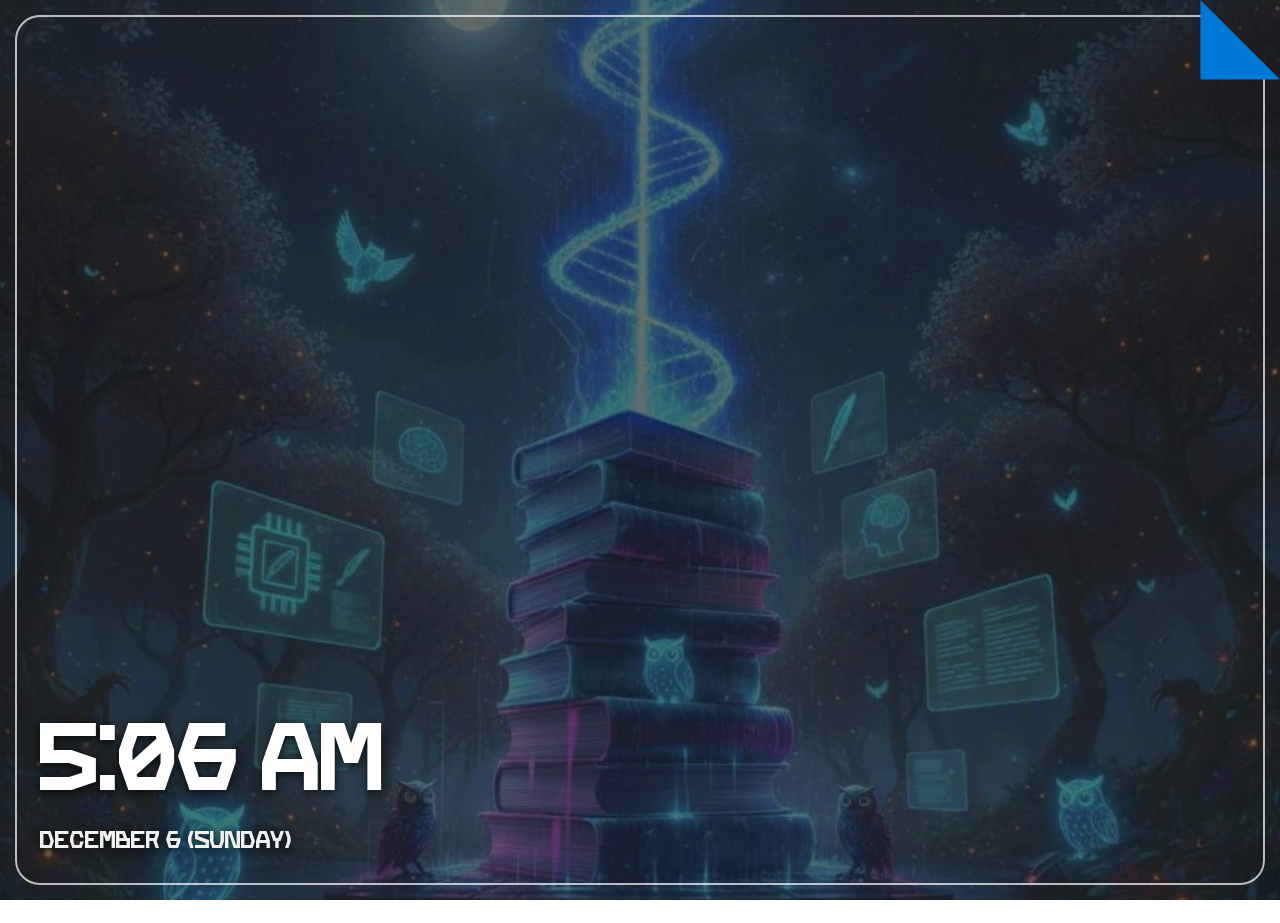
==== index.html @ 9ac209ee "Initial commit" ====
<!DOCTYPE html>
<html lang="en">
<head>
    <meta charset="utf-8">
    <meta name="viewport" content="width=device-width, initial-scale=1">

    <title>Nick Of All Trades</title>

    <link rel="stylesheet" href="https://fonts.googleapis.com/css?family=Open+Sans:300"> 
    <link rel="stylesheet" href="css/bootstrap.min.css">                                  
    <link rel="stylesheet" href="fontawesome/css/all.min.css">                
    <link rel="stylesheet" href="css/style.css">      
    <link rel="stylesheet" href="css/custom.css">                            

    <script>document.documentElement.className="js";var supportsCssVars=function(){var e,t=document.createElement("style");return t.innerHTML="root: { --tmp-var: bold; }",document.head.appendChild(t),e=!!(window.CSS&&window.CSS.supports&&window.CSS.supports("font-weight","var(--tmp-var)")),t.parentNode.removeChild(t),e};supportsCssVars()||alert("Please view this in a modern browser such as latest version of Chrome or Microsoft Edge.");</script>
</head>

<body>
    <div id="vita-lock-screen">
        <div class="vita-border"></div>
        <div class="peel-indicator"><i class="fa-solid fa-angle-down"></i></div>
        
        <div class="vita-clock">
            <div id="vita-time">00:00</div>
            <div id="vita-date">Month 00 (Day)</div>
        </div>
    </div>
    
    <div id="vita-flap"></div>

    <div id="tm-bg"></div>
    <div id="tm-wrap">
        <div class="tm-main-content">
            <div class="container tm-site-header-container">
                <div class="row">
                    <div class="col-12 col-lg-6 mb-4 tm-site-header-col">
                        <div class="tm-site-header">
                            <h1 class="mb-4" id="main-heading"> Aakarsh Nikki </h1>
                            <img src="img/pen_bg.png" id="hero-pen" class="img-fluid mb-4">
                            <p id="sub-heading">Hi! I’m so glad you’re here. Please feel free to click the icons to get to know me better. </p>        
                        </div>                        
                    </div>
                    
                    <div class="col-12 col-lg-6">
                        <div class="content">
                            <div class="grid">
                                
                                <div class="grid__item" id="home-link">
                                    <div class="product is-locked">
                                        <div class="tm-nav-link">
                                            <div class="pl__bubble">
                                                <div class="pl__bubble-drop"></div><div class="pl__bubble-drop"></div>
                                                <div class="pl__bubble-drop"></div><div class="pl__bubble-drop"></div>
                                                <div class="pl__bubble-drop"></div><div class="pl__bubble-drop"></div>
                                                <div class="pl__bubble-drop"></div><div class="pl__bubble-drop"></div>
                                            </div>
                                            <i class="fas fa-code fa-2x tm-nav-icon front-face"></i>
                                            <span class="tm-nav-text front-face">Developer</span>
                                            <i class="fas fa-code fa-2x tm-nav-icon back-face"></i>
                                            <span class="tm-nav-text back-face">Developer</span>
                                        </div>   
                                        <div class="product__bg"></div>        
                                        
                                        <div class="product__description">
                                            <div class="row mb-3">
                                                <div class="col-12"><h2 class="tm-page-title">Hi I am Aakarsh</h2></div>
                                            </div>                                        
                                            <div class="row">
                                                <div class="col-sm-12 col-md-6 col-lg-6 col-xl-6">
                                                    <img src="img/dev_img.jpg" class="img-fluid mb-3">
                                                    <p>My trajectory in software development is defined by a deep-seated curiosity that predates the modern smartphone. From the early days of Java ME and the technical challenge of porting N-Gage titles to standard Nokia handsets, I have spent over a decade evolving alongside the mobile and gaming industries.<br><br>The Technical Evolution<br><br>I spent years refining my craft within the Android ecosystem (Jellybean through KitKat) before transitioning into high-level game architecture. While I built a deep mastery of Unity (C#) and Unreal Engine (C++), my professional focus underwent a significant shift following the Unity-ironSource merger. Disillusioned by the industry's pivot toward aggressive monetization over developer-centric stability, I made the strategic and ethical choice to transition my primary development to the Godot Engine, advocating for the transparency and resilience of open-source tools. </p>
                                                </div>
                                                <div class="col-sm-12 col-md-6 col-lg-6 col-xl-6">
                                                    <p>Today, my work is driven by the conviction that technology must serve the public good. I bridge the gap between complex logic and human impact through three core pillars:<br><br>Educational Innovation: I am currently gamifying high school science concepts, transforming rigid curricula into immersive, interactive learning environments.<br><br>Narrative Design: Utilizing my background in creative writing and poetry to build games where the story is as robust as the codebase.<br><br>AI & Tech Ethics: I serve as an active voice for the ethical use of Artificial Intelligence. I advocate for transparency, data privacy, and the protection of human creativity against the unchecked expansion of automated systems.<br><br>I believe that as developers, we are the architects of the digital future, and it is our responsibility to ensure that future is built on ethical foundations.</p>
                                                    <img src="img/ethics.jpg" class="img-fluid mt-3">
                                                </div>                                        
                                            </div>
                                        </div>
                                    </div>
                                </div>

                                <div class="grid__item" id="team-link">
                                    <div class="product is-locked">
                                        <div class="tm-nav-link">
                                            <div class="pl__bubble">
                                                <div class="pl__bubble-drop"></div><div class="pl__bubble-drop"></div>
                                                <div class="pl__bubble-drop"></div><div class="pl__bubble-drop"></div>
                                            </div>
                                            <i class="fa-solid fa-person-chalkboard fa-2x tm-nav-icon front-face"></i>
                                            <span class="tm-nav-text front-face">Consultant</span>
                                            <i class="fa-solid fa-person-chalkboard fa-2x tm-nav-icon back-face"></i>
                                            <span class="tm-nav-text back-face">Consultant</span>
                                        </div>     
                                        <div class="product__bg"></div>                                

                                        <div class="product__description">
                                            <div class="p-sm-4 p-2">
                                                <div class="row mb-3">
                                                    <div class="col-12"><h2 class="tm-page-title">As A Consultant</h2></div>
                                                </div>
                                                <div class="row tm-reverse-sm">
                                                    <div class="col-sm-12 col-md-8 col-lg-8 col-xl-8">
                                                        <p class="mb-4">I empower startups and small enterprises to scale effectively by replacing traditional, high-cost marketing and advertising models with strategic and ethical AI integration.<br><br>In an era of rising digital costs and data vulnerability, I specialize in implementing Privacy-First, Offline AI solutions. My approach ensures that businesses can automate their growth and marketing workflows at a fraction of the usual cost, without ever compromising their most valuable asset: customer data.</p>
                                                        <ul> 
                                                            <li><p class="mb-4"><strong class="font-weight-bold">Efficiency through Local AI:</strong> I guide companies in deploying local, open-source Large Language Models (LLMs) and tools that run on existing hardware. This eliminates expensive monthly subscriptions and reduces dependence on third-party advertising platforms.</p></li> 
                                                            <li><p class="mb-4"><strong class="font-weight-bold">Data Sovereignty & Privacy:</strong>  By keeping AI operations offline, I ensure that sensitive customer information stays within the company’s walls. This is not just a security measure; it is a commitment to the ethical use of technology.</p></li>
                                                            <li><p class="mb-4"><strong class="font-weight-bold">Marketing Integration:</strong>  I help startups build sustainable brand presence using AI-driven content and strategy that respects the user, avoiding the invasive tracking typical of modern digital marketing.</p></li>                                                      
                                                        </ul>  
                                                        <a href="#" class="btn tm-btn-gray mt-4">Read More</a>        
                                                    </div>                                                
                                                    <div class="col-sm-12 col-md-4 col-lg-4 col-xl-4 mb-lg-0 mb-sm-4 mb-4">
                                                        <img src="img/consultant.jpg" class="img-fluid">
                                                    </div>
                                                </div>
                                            </div>
                                        </div>
                                    </div>
                                </div>

                                <div class="grid__item">
                                    <div class="product is-locked">
                                        <div class="tm-nav-link">
                                            <div class="pl__bubble">
                                                <div class="pl__bubble-drop"></div><div class="pl__bubble-drop"></div>
                                                <div class="pl__bubble-drop"></div><div class="pl__bubble-drop"></div>
                                            </div>
                                            <svg class="tm-nav-icon needs-space front-face" xmlns="http://www.w3.org/2000/svg" height="48px" viewBox="0 -960 960 960" width="48px" fill="#d1b200"><path d="M321-124q-39 0-66.5-28T227-219v-61q0-19.75 13.63-33.38Q254.25-327 274-327h86v-127q-34 1-65-11t-59-34q-6.08-4.57-9.04-11.79Q224-518 224-526v-38h-28q-8.57 0-16.78-3.5Q171-571 164-578l-94-95q-12-11-11-27.5T73-727q38-25 79-40.5t85-15.5q25 0 60 9t63 27v-14q0-32.09 21.95-54.05Q403.91-837 435-837h336q39.75 0 67.38 27.62Q866-781.75 866-742v487q0 53.75-38.62 92.37Q788.75-124 735-124H321Zm133-203h198q19.75 0 33.38 13.62Q699-299.75 699-280v25q0 17 10 26.5t26 9.5q16 0 26-9.5t10-26.5v-487H454v59l204 204q9 9 10.5 20t-1.5 20q-4 9-12.47 16-8.48 7-20.33 7-8.2 0-14.7-2.5T607-427L506-529l-13 16q-10 12-19 18t-20 12v156ZM209-635h39q19.75 0 33.38 13.62Q295-607.75 295-588v44q15 10 30.25 15t31.75 5q23 0 47.5-13.5T438-562l15-17-64-65q-32-32-70.32-50-38.33-18-81.68-18-25 0-44 6t-39 16l55 55Zm396 379H321v37h298q-7-4-10.5-14t-3.5-23Zm-284 37v-37 37Z"/></svg>
                                            <span class="tm-nav-text front-face">Author</span>
                                            <svg class="tm-nav-icon needs-space back-face" xmlns="http://www.w3.org/2000/svg" height="48px" viewBox="0 -960 960 960" width="48px" fill="#d1b200"><path d="M321-124q-39 0-66.5-28T227-219v-61q0-19.75 13.63-33.38Q254.25-327 274-327h86v-127q-34 1-65-11t-59-34q-6.08-4.57-9.04-11.79Q224-518 224-526v-38h-28q-8.57 0-16.78-3.5Q171-571 164-578l-94-95q-12-11-11-27.5T73-727q38-25 79-40.5t85-15.5q25 0 60 9t63 27v-14q0-32.09 21.95-54.05Q403.91-837 435-837h336q39.75 0 67.38 27.62Q866-781.75 866-742v487q0 53.75-38.62 92.37Q788.75-124 735-124H321Zm133-203h198q19.75 0 33.38 13.62Q699-299.75 699-280v25q0 17 10 26.5t26 9.5q16 0 26-9.5t10-26.5v-487H454v59l204 204q9 9 10.5 20t-1.5 20q-4 9-12.47 16-8.48 7-20.33 7-8.2 0-14.7-2.5T607-427L506-529l-13 16q-10 12-19 18t-20 12v156ZM209-635h39q19.75 0 33.38 13.62Q295-607.75 295-588v44q15 10 30.25 15t31.75 5q23 0 47.5-13.5T438-562l15-17-64-65q-32-32-70.32-50-38.33-18-81.68-18-25 0-44 6t-39 16l55 55Zm396 379H321v37h298q-7-4-10.5-14t-3.5-23Zm-284 37v-37 37Z"/></svg>
                                            <span class="tm-nav-text back-face">Author</span>
                                        </div>   
                                        <div class="product__bg"></div>        
                                                                      
                                        <div class="product__description">
                                            <div class="p-sm-4 p-2">
                                                <div class="row mb-3">
                                                    <div class="col-12"><h2 class="tm-page-title">Author</h2></div>
                                                    <div class="quote-container">
                                                        <blockquote class="custom-quote">
                                                          <p>The thinker dies many times</p>
                                                          <p class="highlight-text">before his body does.</p>
                                                        </blockquote>
                                                    </div>
                                                </div>
                                                <div class="row mb-3">
                                                    <div class="col-12">
                                                        <p>As a firm believer that <strong class="font-weight-bold h5 text-white">Change is the only constant,</strong> I am convinced that when humans are presented with profound, thought-provoking knowledge, they possess the innate ability and will to change for the better.<br><br>As an author and creator, my mission is to craft narrative experiences and poetic works that challenge assumptions and ignite the intellect. I design my creations not just to entertain, but to make you pause, question, and think.<br><br>If you are curious to explore deeper, click on any image below to read one of my creations..</p>
                                                    </div>
                                                </div>
                                                <div class="row mt-4">
                                                    <div class="col-12">
                                                        <div class="tm-img-slider" id="tmImgSlider">
                                                              <a href="#" class="tm-slider-img-link"><img src="img/gallery-img-01-tn.jpg" alt="Image 1" class="img-fluid tm-slider-img"></a>
                                                              <a href="#" class="tm-slider-img-link"><img src="img/gallery-img-02-tn.jpg" alt="Image 2" class="img-fluid tm-slider-img"></a>
                                                              <a href="#" class="tm-slider-img-link"><img src="img/gallery-img-03-tn.jpg" alt="Image 3" class="img-fluid tm-slider-img"></a>
                                                              <a href="#" class="tm-slider-img-link"><img src="img/gallery-img-04-tn.jpg" alt="Image 4" class="img-fluid tm-slider-img"></a>
                                                              <a href="#" class="tm-slider-img-link"><img src="img/gallery-img-05-tn.jpg" alt="Image 5" class="img-fluid tm-slider-img"></a>
                                                              <a href="#" class="tm-slider-img-link"><img src="img/gallery-img-06-tn.jpg" alt="Image 6" class="img-fluid tm-slider-img"></a>
                                                        </div>
                                                    </div>
                                                </div>
                                            </div>
                                        </div>       
                                    </div>
                                </div>

                                <div class="grid__item">
                                    <div class="product is-locked">
                                        <div class="tm-nav-link">
                                            <div class="pl__bubble">
                                                <div class="pl__bubble-drop"></div><div class="pl__bubble-drop"></div>
                                                <div class="pl__bubble-drop"></div><div class="pl__bubble-drop"></div>
                                            </div>
                                            <svg class="tm-nav-icon needs-space front-face" xmlns="http://www.w3.org/2000/svg" height="48px" viewBox="0 -960 960 960" width="48px" fill="#d1b200"><path d="M662-491 485.15-658.55q-30.55-29.29-52.35-64.38Q411-758.02 411-800q0-58 40-99t99-41q33 0 60.5 15.5t51 37.5q23.5-22 51.64-37.5Q741.27-940 774-940q57.5 0 98.25 41T913-800q0 41.89-22.47 76.89-22.48 35.01-52.7 64.56L662-491Zm0-110 116.74-110.11q20.38-17.74 35.82-38.98Q830-771.33 830-798q0-24.19-16-42.1-16-17.9-39.83-17.9-19.02 0-34.59 11Q724-836 711-822l-49 46-50.13-46.47Q599-836 583.92-847q-15.07-11-34.09-11Q526-858 510-840.1q-16 17.91-16 42.1 0 25.79 16 47.32T546-711l116 110ZM269-195l296 88 248-78q0-20-15.5-33.5T761-232H545q-10 0-24.83-2.5-14.82-2.5-30.17-7.18L394-270l21-61 101 34q7 3 16 4.5t20 .5h56q0-21-14-36.5T560-352l-218-83h-73v240ZM20-55v-463h319q8.33 0 16.67 1.5Q364-515 373-512l215 81q44 17 75 53.5t31 85.5h67q60.42 0 102.71 33.5Q906-225 906-167v43L570-21l-301-87v53H20Zm83-82h82v-298h-82v298Zm559-639Z"/></svg>                                             
                                            <span class="tm-nav-text front-face">Contact Me</span>
                                            <svg class="tm-nav-icon needs-space back-face" xmlns="http://www.w3.org/2000/svg" height="48px" viewBox="0 -960 960 960" width="48px" fill="#d1b200"><path d="M662-491 485.15-658.55q-30.55-29.29-52.35-64.38Q411-758.02 411-800q0-58 40-99t99-41q33 0 60.5 15.5t51 37.5q23.5-22 51.64-37.5Q741.27-940 774-940q57.5 0 98.25 41T913-800q0 41.89-22.47 76.89-22.48 35.01-52.7 64.56L662-491Zm0-110 116.74-110.11q20.38-17.74 35.82-38.98Q830-771.33 830-798q0-24.19-16-42.1-16-17.9-39.83-17.9-19.02 0-34.59 11Q724-836 711-822l-49 46-50.13-46.47Q599-836 583.92-847q-15.07-11-34.09-11Q526-858 510-840.1q-16 17.91-16 42.1 0 25.79 16 47.32T546-711l116 110ZM269-195l296 88 248-78q0-20-15.5-33.5T761-232H545q-10 0-24.83-2.5-14.82-2.5-30.17-7.18L394-270l21-61 101 34q7 3 16 4.5t20 .5h56q0-21-14-36.5T560-352l-218-83h-73v240ZM20-55v-463h319q8.33 0 16.67 1.5Q364-515 373-512l215 81q44 17 75 53.5t31 85.5h67q60.42 0 102.71 33.5Q906-225 906-167v43L570-21l-301-87v53H20Zm83-82h82v-298h-82v298Zm559-639Z"/></svg>                                             
                                            <span class="tm-nav-text back-face">Contact Me</span>
                                        </div>   
                                        <div class="product__bg"></div>        
                                                                      
                                        <div class="product__description">
                                            <div class="pt-sm-4 pb-sm-4 pl-sm-5 pr-sm-5 pt-2 pb-2 pl-3 pr-3">
                                                <div class="row mb-3">
                                                    <div class="col-12"><h2 class="tm-page-title">Contact Me</h2></div>
                                                </div>
                                                <div class="row mb-4">
                                                    <div class="col-12">
                                                        <p>Lorem ipsum dolor site amet, consectetur adipiscing elit. Aliquam interdum, nisl sed faucibus tempor, massa velit laoreet ipsum, et faucibus sapien magna at enim. Suspendisse a dictum tortor, vel rhoncus libero.</p>
                                                    </div>
                                                </div>
                                                <div class="row">
                                                    <div class="col-12">
                                                        <form action="index.html" method="post" class="contact-form">
                                                            <div class="row">
                                                                <div class="form-group col-md-6 col-lg-6 col-xl-6">
                                                                  <input type="text" id="contact_name" name="contact_name" class="form-control" placeholder="Name" required/>
                                                                </div>
                                                                <div class="form-group col-md-6 col-lg-6 col-xl-6 tm-col-email">
                                                                  <input type="email" id="contact_email" name="contact_email" class="form-control" placeholder="Email" required/>
                                                                </div>
                                                            </div>                                                        
                                                            <div class="form-group">
                                                              <textarea id="contact_message" name="contact_message" class="form-control" rows="9" placeholder="Message" required></textarea>
                                                            </div>
                                                            <button type="submit" class="btn btn-primary tm-btn-submit">Submit</button>
                                                        </form>
                                                    </div>
                                                </div>
                                            </div>                                            
                                        </div>
                                    </div>
                                </div>

                            </div> 
                        </div>                       
                    </div>
                </div>                
            </div>
            <footer>
                <p class="small tm-copyright-text">Copyright &copy; <span class="tm-current-year">2026</span> Nickofalltrades.</p>
            </footer>
        </div>
    </div>

    <script src="https://cdnjs.cloudflare.com/ajax/libs/gsap/3.12.5/gsap.min.js"></script>
    <script src="js/main.js"></script>  
    
    <script>
        document.addEventListener("DOMContentLoaded", () => {
            gsap.set(".tm-nav-link", { transition: "none", borderColor: "transparent", background: "transparent", boxShadow: "none" });
            gsap.set(".tm-nav-icon.front-face, .tm-nav-text.front-face, .tm-nav-icon.back-face, .tm-nav-text.back-face", { transition: "none", opacity: 0, scale: 0, z: 20 });
            gsap.set(".tm-main-content", { transition: "none", scale: 1.05, filter: "blur(5px)" });
            
            document.documentElement.classList.add("js-ready");

            const titleText = document.getElementById("main-heading");
            if (titleText) {
                const text = titleText.innerText.trim();
                let newHTML = "";
                text.split("").forEach(char => {
                    if (char === " ") {
                        newHTML += "&nbsp;";
                    } else {
                        newHTML += `<span class="gravity-char" style="display: inline-block; opacity: 0; transform: translateY(-200px);">${char}</span>`;
                    }
                });
                titleText.innerHTML = newHTML;
            }

            function playRevealSequence() {
                gsap.utils.toArray('.gravity-char').forEach(ch => {
                    gsap.to(ch, {
                        y: 0, opacity: 1, duration: 0.8, ease: "bounce.out", delay: Math.random() * 0.5
                    });
                });

                const subHeading = document.getElementById("sub-heading");
                if (subHeading) {
                    gsap.fromTo(subHeading, 
                        { x: -200, opacity: 0 }, 
                        { x: 0, opacity: 1, duration: 1, ease: "power2.out", delay: 1.2 }
                    );
                }

                gsap.delayedCall(2.2, () => {
                    bubbleTl.play();
                });

                const pen = document.getElementById("hero-pen");
                if (pen) {
                    gsap.fromTo(pen, 
                        { x: -150, opacity: 0, rotation: -15 }, 
                        { 
                            x: 0, opacity: 1, rotation: 0, duration: 1.2, ease: "back.out(1.5)", delay: 4.2, 
                            onComplete: () => {
                                gsap.to(pen, { y: -8, duration: 1.5, ease: "sine.inOut", yoyo: true, repeat: -1 });
                            }
                        }
                    );
                }
            }

            // ==========================================
            // TEXT SHADOW TRACKING LOGIC
            // ==========================================
            const shadowOffset = 30;
            
            function updateTextShadow(x, y, maxX, maxY) {
                if (!titleText || !isUnlocked) return;
                
                const shadowX = Math.round((x / maxX * shadowOffset) - (shadowOffset / 2));
                const shadowY = 5 + Math.round((y / maxY) * 20);
                const hue = Math.round((x / maxX) * 360);
                
                titleText.style.textShadow = `${shadowX}px ${shadowY}px 0 hsl(${hue}, 80%, 50%, 0.3)`;
            }

            window.addEventListener("mousemove", (e) => {
                updateTextShadow(e.clientX, e.clientY, window.innerWidth, window.innerHeight);
            });

            function setupFooter() {
                const headerContainer = document.querySelector('.tm-site-header-container');
                const footer = document.querySelector('footer');
                const main = document.querySelector('.tm-main-content');
                if (headerContainer && footer && main) {
                    const pageHeight = headerContainer.offsetHeight + footer.offsetHeight + 100;
                    if (window.innerHeight < pageHeight) { main.classList.add('tm-footer-relative'); }
                    else { main.classList.remove('tm-footer-relative'); }
                }
            }

            setupFooter();
            window.addEventListener('resize', setupFooter);
            document.querySelectorAll('.tm-current-year').forEach(el => el.textContent = new Date().getFullYear());  

            const bubbleTl = gsap.timeline({ paused: true });
            const links = document.querySelectorAll(".tm-nav-link");

            links.forEach((link, index) => {
                const staggerTime = index * 0.25; 
                const popTime = staggerTime + 0.95;

                bubbleTl.call(() => {
                    const bubble = link.querySelector(".pl__bubble");
                    if(bubble) bubble.classList.add("animate-bubble");
                }, null, staggerTime);

                bubbleTl.call(() => {
                    link.closest('.product').classList.remove('is-locked');
                }, null, popTime);

                bubbleTl.to(link, {
                    borderColor: "#D1B200", 
                    boxShadow: "inset -10px -10px 20px rgba(0,0,0,0.9), inset 10px 10px 20px rgba(255,255,255,0.1), 0 15px 35px rgba(0,0,0,0.8), 0 0 15px rgba(209, 178, 0, 0.2)", 
                    duration: 0.4,
                    ease: "power2.out",
                    onComplete: function() { gsap.set(link, { clearProps: "all" }); }
                }, popTime);

                bubbleTl.to(link.querySelectorAll(".tm-nav-icon, .tm-nav-text"), {
                    opacity: 1, scale: 1, z: 20, duration: 0.6, ease: "back.out(1.7)",
                    onComplete: function() { 
                        gsap.set(this.targets(), { clearProps: "all" }); 
                        link.closest('.product').classList.add('is-unlocked');
                    }
                }, popTime);
            });

            // ==========================================
            // PS VITA 3D PARALLAX GYRO-TILT & DRAG
            // ==========================================
            document.querySelectorAll(".product").forEach((product) => {
                const link = product.querySelector(".tm-nav-link");
                const frontElements = product.querySelectorAll(".front-face");

                // Use POINTER events to handle both mouse clicks and physical touch drags seamlessly
                product.addEventListener("pointermove", (e) => {
                    if (product.classList.contains("is-locked") || product.classList.contains("is-spinning")) return;
                    
                    // Mark as hovered so Gyroscope doesn't fight the user's manual finger drag
                    product.dataset.isDragging = "true";

                    const rect = product.getBoundingClientRect();
                    const x = ((e.clientX - rect.left) / rect.width - 0.5) * 2;
                    const y = ((e.clientY - rect.top) / rect.height - 0.5) * 2;

                    gsap.to(link, { rotationY: x * 25, rotationX: -y * 25, ease: "power1.out", duration: 0.3 });
                    gsap.to(frontElements, { x: x * 10, y: y * 10, ease: "power1.out", duration: 0.3 });
                });

                product.addEventListener("pointerleave", () => {
                    product.dataset.isDragging = "false";
                    if (product.classList.contains("is-locked") || product.classList.contains("is-spinning")) return;
                    
                    gsap.to(link, { rotationY: 0, rotationX: 0, ease: "elastic.out(1, 0.4)", duration: 0.8 });
                    gsap.to(frontElements, { x: 0, y: 0, ease: "elastic.out(1, 0.4)", duration: 0.8 });
                });
                
                product.addEventListener("pointerup", () => product.dataset.isDragging = "false");
                product.addEventListener("pointercancel", () => product.dataset.isDragging = "false");
            });

            // ==========================================
            // GLOBAL GYROSCOPE LISTENER
            // ==========================================
            window.addEventListener("deviceorientation", (e) => {
                // Fail-safe check: If device has no gyroscope, gracefully do nothing
                if (e.gamma === null || e.beta === null) return; 

                let gamma = Math.min(Math.max(e.gamma || 0, -45), 45); 
                let beta = Math.min(Math.max(e.beta || 0, -45), 45);

                // 1. Tilt Text Shadow
                const pseudoX = ((gamma + 45) / 90) * window.innerWidth;
                const pseudoY = ((beta + 45) / 90) * window.innerHeight;
                updateTextShadow(pseudoX, pseudoY, window.innerWidth, window.innerHeight);

                // 2. Tilt Icons
                if (!isUnlocked) return;
                const xTilt = gamma / 45; 
                const yTilt = beta / 45;  

                document.querySelectorAll(".product").forEach((product) => {
                    if (product.classList.contains("is-locked") || product.classList.contains("is-spinning")) return;
                    
                    // If user is actively touching/dragging the bubble, let their finger control it instead!
                    if (product.dataset.isDragging === "true") return;

                    const link = product.querySelector(".tm-nav-link");
                    const frontElements = product.querySelectorAll(".front-face");

                    gsap.to(link, { rotationY: xTilt * 25, rotationX: -yTilt * 25, ease: "power1.out", duration: 0.3 });
                    gsap.to(frontElements, { x: xTilt * 10, y: yTilt * 10, ease: "power1.out", duration: 0.3 });
                });
            });

            const lockScreen = document.getElementById('vita-lock-screen');
            const flap = document.getElementById('vita-flap');
            let isDragging = false;
            let isUnlocked = false;
            let peelState = { d: 0 }; 

            function updateVitaClock() {
                const now = new Date();
                let hours = now.getHours();
                let ampm = hours >= 12 ? 'PM' : 'AM';
                hours = hours % 12;
                hours = hours ? hours : 12; 
                let minutes = now.getMinutes().toString().padStart(2, '0');
                
                const months = ['January', 'February', 'March', 'April', 'May', 'June', 'July', 'August', 'September', 'October', 'November', 'December'];
                const days = ['Sunday', 'Monday', 'Tuesday', 'Wednesday', 'Thursday', 'Friday', 'Saturday'];
                
                document.getElementById('vita-time').innerText = `${hours}:${minutes} ${ampm}`;
                document.getElementById('vita-date').innerText = `${months[now.getMonth()]} ${now.getDate()} (${days[now.getDay()]})`;
            }
            setInterval(updateVitaClock, 1000);
            updateVitaClock();

            function renderPeel() {
                lockScreen.style.clipPath = `polygon(0% 0%, calc(100% - ${peelState.d}px) 0%, 100% ${peelState.d}px, 100% 100%, 0% 100%)`;
                flap.style.clipPath = `polygon(calc(100% - ${peelState.d}px) 0%, 100% ${peelState.d}px, calc(100% - ${peelState.d}px) ${peelState.d}px)`;
            }

            gsap.to(peelState, {
                d: 80, duration: 0.5, ease: "power2.out", delay: 1, yoyo: true, repeat: 1, onUpdate: renderPeel
            });

            lockScreen.addEventListener('pointerdown', (e) => {
                if (isUnlocked) return;
                isDragging = true;
                gsap.killTweensOf(peelState);
                
                // Gyroscope Safety Wrapper (Prevents iOS 13+ breaking)
                try {
                    if (typeof DeviceOrientationEvent !== 'undefined' && typeof DeviceOrientationEvent.requestPermission === 'function') {
                        DeviceOrientationEvent.requestPermission().catch(() => {}); 
                    }
                } catch(err) {
                    console.log("Gyroscope disabled or unavailable on this device.");
                }
            });

            window.addEventListener('pointermove', (e) => {
                if (!isDragging || isUnlocked) return;
                let pullDistance = (window.innerWidth - e.clientX + e.clientY) / 1.5;
                if (pullDistance < 0) pullDistance = 0;
                peelState.d = pullDistance;
                renderPeel();
            });

            window.addEventListener('pointerup', (e) => {
                if (!isDragging || isUnlocked) return;
                isDragging = false;

                if (peelState.d > window.innerWidth * 0.35 || peelState.d > window.innerHeight * 0.35) {
                    isUnlocked = true;
                    gsap.to(peelState, {
                        d: window.innerWidth * 2, 
                        duration: 0.8, ease: "power2.in", onUpdate: renderPeel,
                        onComplete: () => {
                            lockScreen.style.display = "none";
                            flap.style.display = "none";
                            
                            playRevealSequence();
                            
                            gsap.to(".tm-main-content", { 
                                scale: 1, filter: "blur(0px)", duration: 1.5, ease: "power3.out", delay: 0.2,
                                onComplete: () => { gsap.set(".tm-main-content", { clearProps: "all" }); }
                            });
                        }
                    });
                } else {
                    gsap.to(peelState, {
                        d: 0, duration: 0.6, ease: "elastic.out(1, 0.6)", onUpdate: renderPeel
                    });
                }
            });

        });
    </script>             
</body>
</html>
---- css/style.css ----
/*
NicK of All Trades - Base Styles
*/

/* LOAD THE CUSTOM FONT */
@font-face {
  font-family: 'Courbe Sans';
  src: url('../fonts/CourbeSans.ttf.ttf') format('truetype'),
       url('../fonts/CourbeSans.otf.otf') format('opentype');
  font-weight: normal;
  font-style: normal;
  font-display: swap;
}

body {
  font-family: "Courbe Sans", "Open Sans", Helvetica, Arial, sans-serif;
  font-size: 19px;
  font-weight: 300;
  color: #D1B200;
  position: relative;
}

h1, h2, h3, h4, h5, h6 {
  font-family: "Courbe Sans", sans-serif;
}

h1 {
  font-size: 2.5rem;
}

#tm-bg {
  position: fixed;
  top: 0;
  left: 0;
  width: 100%;
  height: 100%;
  background-image: url(../img/img-bg2.jpeg);
  background-position: center;
  background-size: cover;
  background-repeat: no-repeat;
  z-index: -1;
  transition: all 0.3s ease;
}

#tm-bg:after {
  content: "";
  display: block;
  position: absolute;
  top: 0;
  left: 0;
  width: 100%;
  height: 100%;
}

#tm-wrap {
  display: flex;
  justify-content: center;
  align-items: center;
  height: 100%;
  min-height: 100vh;
}

p {
  line-height: 1.9;
  letter-spacing: 1px;
  font-size: 1rem;
}

.tm-main-content {
  display: flex;
  flex-direction: column;
  justify-content: space-between; 
  align-items: center;
  /* Reduced top padding so flexbox can perfectly center the content */
  padding: 20px 15px; 
  position: absolute;
  left: 0;
  right: 0;
  top: 0;
  bottom: 0;
  overflow: auto;
}

.tm-site-header-container {
  display: flex;
  align-items: center;
  justify-content: center;
  width: 100%;
  /* These auto margins are the secret to vertical centering! */
  margin-top: auto;   
  margin-bottom: auto;
}

.tm-site-header-col {
  display: flex;
  align-items: center;
  justify-content: center;
}

.tm-site-header {
  margin: 10px;
  text-align: center; 
  width: 100%;
}

.tm-nav ul {
  padding-left: 0;
  display: block;
}

.tm-nav li {
  list-style: none;
  display: inline-block;
  border: 1px solid white;
  float: left;
  margin: 10px;
}

.fa-3x {
  font-size: 2.5em;
}

.tm-page-title {
  font-weight: 300;
}

.content {
  width: 100%;
  max-width: 100%; 
  margin: 0 auto;
}

.grid {
  display: flex;
  flex-wrap: wrap;
  justify-content: center;
  align-items: center;
  margin: 0 auto;
}

.grid__item {
  margin: 15px; 
}

/* Team */
.tm-reverse-sm {
  flex-direction: row;
}

/* Contact */
.form-control {
  font-family: "Courbe Sans", sans-serif;
  font-size: 1.1rem;
  border-radius: 0;
  border: none;
  background-color: #353541;
  color: white;
  padding: 0.75rem;
}

.form-control:focus {
  color: #cecece;
  background-color: #4d4c59;
  border-color: transparent;
}

.tm-col-email {
  padding-left: 0;
}

.tm-btn-submit {
  background-color: #006599;
  font-family: "Courbe Sans", sans-serif;
}

.tm-btn-gray {
  background-color: #494752;
  color: white;
  font-family: "Courbe Sans", sans-serif;
}

.tm-btn-gray:hover {
  background-color: #77757d;
  color: white;
}

.btn {
  padding: 0.5rem 2.4rem;
  font-size: 1.2rem;
  border-radius: 0;
}

.btn-primary {
  border-color: transparent;
}

.btn-primary:hover {
  background-color: #0e7fb9;
  border-color: transparent;
}

footer {
  width: 100%;
  text-align: center;
  margin-top: auto !important;
  margin-bottom: 60px !important; 
  padding-top: 20px;
  z-index: 10;
}

.tm-text-highlight { color: white; }
.tm-text-highlight:hover { color: red; }
.tm-main-content.tm-footer-relative { flex-direction: column; }
.tm-main-content.tm-footer-relative footer { position: relative; bottom: 0; margin-top: 50px; }
.tm-copyright-text { background-color: rgba(0, 0, 0, 0.6); display: inline-block; padding: 10px 30px; font-size: 12px; }
a, button { transition: all 0.3s ease; }
a:hover, a:focus { text-decoration: none; outline: none; }
p:last-child { margin-bottom: 0; }

/* =====================================================================
   RESPONSIVE DESIGN (TABLET & MOBILE)
===================================================================== */
@media (min-width: 992px) { 
  .container { max-width: 1140px; } 
}

/* Tablet Portrait & Large Phones */
@media (max-width: 991px) {
  .tm-main-content { justify-content: center; }
  /* Ensures auto margins are respected for true vertical centering */
  .tm-site-header-container { margin-top: auto !important; margin-bottom: auto !important; }
  .grid__item { margin: 10px; }
  .tm-site-header h1 { font-size: 2.2rem; margin-bottom: 10px !important; }
  .tm-site-header img { margin-bottom: 15px !important; max-height: 25px; }
  .tm-site-header p { font-size: 0.95rem; line-height: 1.4; }
  footer { margin-bottom: 20px !important; padding-top: 10px; }
}

/* Phones */
@media (max-width: 767px) {
  .container { max-width: 100%; padding: 0 10px; }
  
  /* Restricts grid container to strictly force a 2x2 layout on mobile */
  .grid { justify-content: center; max-width: 320px; margin: 0 auto; } 
  .grid__item { margin: 6px; }
  
  .tm-col-email { padding-left: 15px; }
  .tm-reverse-sm { flex-direction: column-reverse; }
  
  /* Shrink Header elements to fit screen */
  .tm-site-header { margin: 0; }
  .tm-site-header h1 { font-size: 1.8rem; margin-bottom: 5px !important; }
  .tm-site-header img { margin-bottom: 10px !important; height: 15px; }
  .tm-site-header p { font-size: 0.85rem; line-height: 1.3; margin-bottom: 0; }
  footer { margin-bottom: 10px !important; }
}

@media (max-width: 544px) {
  .tm-main-content { flex-direction: column; justify-content: space-between; } 
  footer { position: relative; bottom: 0; margin-bottom: 10px !important; margin-top: 20px; }
}
---- css/custom.css ----
/* =====================================================================
   PREVENT FOUC (FLASH OF UNSTYLED CONTENT) ON REFRESH
===================================================================== */
html:not(.js-ready) .tm-main-content { transform: scale(1.05); filter: blur(5px); transition: none !important; }

/* =====================================================================
   CUSTOM INTERACTIVE QUOTE TYPOGRAPHY
===================================================================== */
.quote-container { display: flex; justify-content: center; align-items: center; padding: 40px; font-family: 'Arial', sans-serif; }
.custom-quote { display: flex; flex-direction: column; align-items: center; text-align: center; margin: 0; max-width: 600px; position: relative; }
.custom-quote p { font-size: 1.5rem; color: #ffffff; margin: 5px 0; line-height: 1.4; }
.custom-quote .highlight-text { color: #ffc107; font-weight: 800; }
.custom-quote::before { content: "“"; font-size: 5rem; line-height: 1; color: #ffc107; font-family: Georgia, serif; margin-bottom: -10px; }
.custom-quote::after { content: "”"; font-size: 5rem; line-height: 1; color: #ffc107; font-family: Georgia, serif; margin-top: 10px; }

/* =====================================================================
   BUBBLE POP REVEAL ANIMATION KEYFRAMES
===================================================================== */
:root { --bubble-hue: 51; --blue-dark: #001f33; --blue-mid: #005c99; --blue-light: #00ccff; }
.pl__bubble { position: absolute; width: 3em; height: 3em; top: 50%; left: 50%; transform: translate(-50%, -50%); z-index: 10; pointer-events: none; font-size: 45px; }
.pl__bubble:before, .pl__bubble:after, .pl__bubble-drop { position: absolute; }
.animate-bubble:before, .animate-bubble:after, .animate-bubble .pl__bubble-drop:before { animation-duration: 1.5s; animation-timing-function: linear; animation-fill-mode: forwards; }
.pl__bubble:before, .pl__bubble:after { border-radius: 50%; }
.pl__bubble:after, .pl__bubble-drop { top: 50%; left: 50%; }
.pl__bubble:before { content: ""; display: block; width: 100%; height: 100%; box-shadow: 0 -0.0625em 0 0.0625em hsl(var(--bubble-hue), 90%, 90%) inset, 0 0 0 0.0625em hsl(var(--bubble-hue), 90%, 70%) inset, 0 0 0.25em 0.25em hsla(var(--bubble-hue), 90%, 70%, 0.7) inset; transform: translate(0, 4.5em) scale(0); }
.animate-bubble:before { animation-name: bubble-rise-before; }
.pl__bubble:after { content: ""; display: block; background-image: radial-gradient(25% 10% at 50% 5%, hsl(0, 0%, 100%) 48%, hsla(0, 0%, 100%, 0) 50%); width: 87.5%; height: 87.5%; transform: translate(-50%, -50%) translate(0, 4.5em) rotate(-45deg) scale(0); }
.animate-bubble:after { animation-name: bubble-rise-after; }
.pl__bubble-drop { width: 0.125em; height: 0.5em; transform: translate(-50%, -3em); transform-origin: 50% 0; }
.pl__bubble-drop:nth-child(1) { transform: translate(-50%, -3em) rotate(0deg); }
.pl__bubble-drop:nth-child(2) { transform: translate(-50%, -3em) rotate(45deg); }
.pl__bubble-drop:nth-child(3) { transform: translate(-50%, -3em) rotate(90deg); }
.pl__bubble-drop:nth-child(4) { transform: translate(-50%, -3em) rotate(135deg); }
.pl__bubble-drop:nth-child(5) { transform: translate(-50%, -3em) rotate(180deg); }
.pl__bubble-drop:nth-child(6) { transform: translate(-50%, -3em) rotate(225deg); }
.pl__bubble-drop:nth-child(7) { transform: translate(-50%, -3em) rotate(270deg); }
.pl__bubble-drop:nth-child(8) { transform: translate(-50%, -3em) rotate(315deg); }
.pl__bubble-drop:before { content: ""; display: block; width: 100%; height: 100%; background-color: hsl(var(--bubble-hue), 90%, 80%); border-radius: 0.0625em; transform: translateY(0) scaleY(0); transform-origin: 50% 0; }
.animate-bubble .pl__bubble-drop:before { animation-name: bubble-drop; }

@keyframes bubble-rise-before { from { animation-timing-function: cubic-bezier(0.12, 0, 0.39, 0); transform: translate(0, 4.5em) scale(0); } 30% { animation-timing-function: cubic-bezier(0.61, 1, 0.88, 1); transform: translate(0, 0.75em) scale(1); } 60% { animation-timing-function: cubic-bezier(0.12, 0, 0.39, 0); opacity: 1; transform: translate(0, -3em) scale(1); } 70%, to { opacity: 0; transform: translate(0, -3em) scale(0.25); } }
@keyframes bubble-rise-after { from { animation-timing-function: cubic-bezier(0.12, 0, 0.39, 0); transform: translate(-50%, -50%) translate(0, 4.5em) rotate(-45deg) scale(0); } 30% { animation-timing-function: cubic-bezier(0.61, 1, 0.88, 1); transform: translate(-50%, -50%) translate(0, 0.75em) rotate(-45deg) scale(1); } 60% { animation-timing-function: cubic-bezier(0.12, 0, 0.39, 0); opacity: 1; transform: translate(-50%, -50%) translate(0, -3em) rotate(-45deg) scale(1); } 70%, to { opacity: 0; transform: translate(-50%, -50%) translate(0, -3em) rotate(-45deg) scale(0.25); } }
@keyframes bubble-drop { from { animation-timing-function: steps(1, end); visibility: hidden; transform: translateY(0) scaleY(1); } 65% { animation-timing-function: cubic-bezier(0.33, 1, 0.68, 1); visibility: visible; transform: translateY(0) scaleY(1); } 80%, to { transform: translateY(400%) scaleY(0); } }

/* =====================================================================
   PS VITA GLOSSY 3D BUBBLES
===================================================================== */
.product { 
    position: relative; display: flex; justify-content: center; align-items: center; 
    pointer-events: none; cursor: pointer; perspective: 1000px;
}

.product__bg { position: absolute; inset: 0; margin: auto; width: 165px; height: 165px; border-radius: 50%; pointer-events: none; z-index: 1; }

.tm-nav-link {
    perspective: 1000px; z-index: 2; position: relative; transform-style: preserve-3d;
    
    background: 
        radial-gradient(circle at 50% 5%, rgba(255, 255, 255, 0.25) 0%, rgba(255, 255, 255, 0) 35%),
        radial-gradient(circle at 30% 30%, #3a3a44, #111 70%, #000);
        
    box-shadow: inset -10px -10px 20px rgba(0,0,0,0.9), inset 10px 10px 20px rgba(255,255,255,0.1), 0 15px 35px rgba(0,0,0,0.8), 0 0 15px rgba(209, 178, 0, 0.2);
    border: 1px solid rgba(209, 178, 0, 0.4); 
    
    width: 165px; height: 165px; border-radius: 50%; display: flex; flex-direction: column; justify-content: center; align-items: center;
}

.tm-nav-icon, .tm-nav-text { transform: translateZ(20px); text-shadow: 0 4px 10px rgba(0,0,0,0.6); transition: transform 0.5s ease, filter 0.4s ease; }

.tm-nav-icon.front-face { display: block; color: #D1B200; margin-bottom: 25px; transform: translateZ(40px); text-shadow: 0 5px 15px rgba(0,0,0,0.9); }
.tm-nav-text.front-face { position: absolute; color: #D1B200; left: 0; right: 0; bottom: 15px; text-align: center; transform: translateZ(30px); font-size: 15px; font-weight: bold; }

.tm-nav-icon.back-face {
    position: absolute; top: 35px; margin: 0 !important;
    transform: rotateY(180deg) translateZ(40px);
    filter: brightness(0.6); color: #D1B200;
}
.tm-nav-text.back-face {
    position: absolute; color: #D1B200; left: 0; right: 0; bottom: 15px; text-align: center;
    font-weight: bold; transform: rotateY(180deg) translateZ(30px);
    filter: brightness(0.6); font-size: 15px;
}

.product.is-locked .tm-nav-link { border-color: transparent !important; background: transparent !important; box-shadow: none !important; }
.product.is-locked .tm-nav-icon, .product.is-locked .tm-nav-text { opacity: 0 !important; transform: scale(0) translateZ(20px) !important; }
.product.is-unlocked { pointer-events: auto; }
.product.is-unlocked:hover .tm-nav-icon.front-face { filter: drop-shadow(0 0 12px #d1b200); }

.icon-pulse { animation: iconPulse 0.5s ease; }
@keyframes iconPulse { 0% { transform: translateZ(40px) scale(1); } 50% { transform: translateZ(50px) scale(1.3); filter: drop-shadow(0 0 25px #d1b200); } 100% { transform: translateZ(40px) scale(1); } }

/* =====================================================================
   RESPONSIVE SCALING FOR BUBBLES
===================================================================== */
@media (min-width: 768px) and (max-width: 991px) {
    .tm-nav-link, .product__bg { width: 140px; height: 140px; }
    .tm-nav-icon.front-face { font-size: 1.8em; margin-bottom: 20px; }
    .tm-nav-icon.back-face { top: 25px; font-size: 1.8em; }
}

@media (max-width: 767px) {
    .tm-nav-link, .product__bg { width: 110px !important; height: 110px !important; }
    .tm-nav-icon.front-face { font-size: 1.5em; margin-bottom: 15px; }
    .tm-nav-text.front-face { font-size: 12px; bottom: 10px; }
    .tm-nav-icon.back-face { top: 20px; font-size: 1.5em; margin: 0 !important; }
    .tm-nav-text.back-face { font-size: 12px; bottom: 10px; }
    .pl__bubble { font-size: 30px; }
}


/* =====================================================================
   PS VITA PEEL LOCK SCREEN
===================================================================== */
#vita-lock-screen {
    position: fixed; inset: 0; z-index: 999998;
    background: url('../img/img-bg2.jpeg') center/cover no-repeat; 
    clip-path: polygon(0% 0%, 100% 0%, 100% 100%, 0% 100%); 
    touch-action: none; cursor: grab;
}
#vita-lock-screen:active { cursor: grabbing; }

.vita-border { position: absolute; inset: 15px; border: 2px solid rgba(255,255,255,0.7); border-radius: 25px; pointer-events: none; }

#vita-flap {
    position: fixed; top: 0; right: 0; bottom: 0; left: 0; z-index: 999999; background: #0078d7; 
    clip-path: polygon(100% 0%, 100% 0%, 100% 0%); filter: drop-shadow(-10px 10px 25px rgba(0,0,0,0.6)); pointer-events: none;
}

.vita-clock { position: absolute; bottom: 40px; left: 40px; color: white; text-shadow: 0 2px 10px rgba(0,0,0,0.8); pointer-events: none; }
.vita-clock #vita-time { font-size: 6rem; font-weight: 300; line-height: 1; letter-spacing: -2px; }
.vita-clock #vita-date { font-size: 1.5rem; font-weight: 400; margin-top: 10px; color: #f0f0f0; }

.peel-indicator {
    position: absolute; top: 25px; right: 25px; color: white; font-size: 2rem;
    animation: peelBounce 1.5s infinite; pointer-events: none;
}
@keyframes peelBounce { 0% { transform: translate(0, 0); opacity: 1; } 50% { transform: translate(-10px, 10px); opacity: 0.5; } 100% { transform: translate(0, 0); opacity: 1; } }

/* =====================================================================
   GLOBAL FIXED MODAL ENGINE 
===================================================================== */
.product__description { display: none; } 

.details {
    position: fixed !important; top: 0 !important; left: 0 !important; width: 100vw !important; height: 100vh !important;
    z-index: 99999 !important; display: none; overflow-y: auto !important; overflow-x: hidden !important; background-color: rgba(0, 0, 0, 0.85); 
    -ms-overflow-style: none !important; scrollbar-width: none !important;
}
.details::-webkit-scrollbar { display: none !important; }

.details__bg { 
    position: relative !important; margin: 60px auto !important; width: 90% !important; max-width: 900px !important; min-height: 200px;
    background: #2c2a35; padding: 50px; transform-origin: 0 0 !important; 
}

.details__close {
    position: fixed !important; top: 25px !important; right: 25px !important; z-index: 100000 !important; color: #D1B200 !important;
    background: rgba(0, 0, 0, 0.7) !important; border: 2px solid #D1B200 !important; border-radius: 50% !important; width: 50px !important; height: 50px !important;
    display: flex !important; align-items: center !important; justify-content: center !important; cursor: pointer; transition: transform 0.2s ease;
}
.details__close:hover { transform: scale(1.2); background: #D1B200 !important; color: #000 !important; }

/* =====================================================================
   NATIVE CSS SCROLL-SNAP GALLERY
===================================================================== */
.tm-img-slider { display: flex; gap: 15px; overflow-x: auto; scroll-snap-type: x mandatory; padding-bottom: 15px; -webkit-overflow-scrolling: touch; scrollbar-width: thin; scrollbar-color: #D1B200 #111; }
.tm-slider-img-link { flex: 0 0 calc(25% - 11.25px); scroll-snap-align: start; border: 2px solid transparent; transition: border-color 0.3s ease, transform 0.3s ease; }
.tm-slider-img-link:hover { border-color: #D1B200; transform: translateY(-5px); }
.tm-img-slider::-webkit-scrollbar { height: 8px; }
.tm-img-slider::-webkit-scrollbar-track { background: #111; border-radius: 4px; }
.tm-img-slider::-webkit-scrollbar-thumb { background: #D1B200; border-radius: 4px; }
@media (max-width: 767px) { .tm-slider-img-link { flex: 0 0 calc(50% - 7.5px); } }
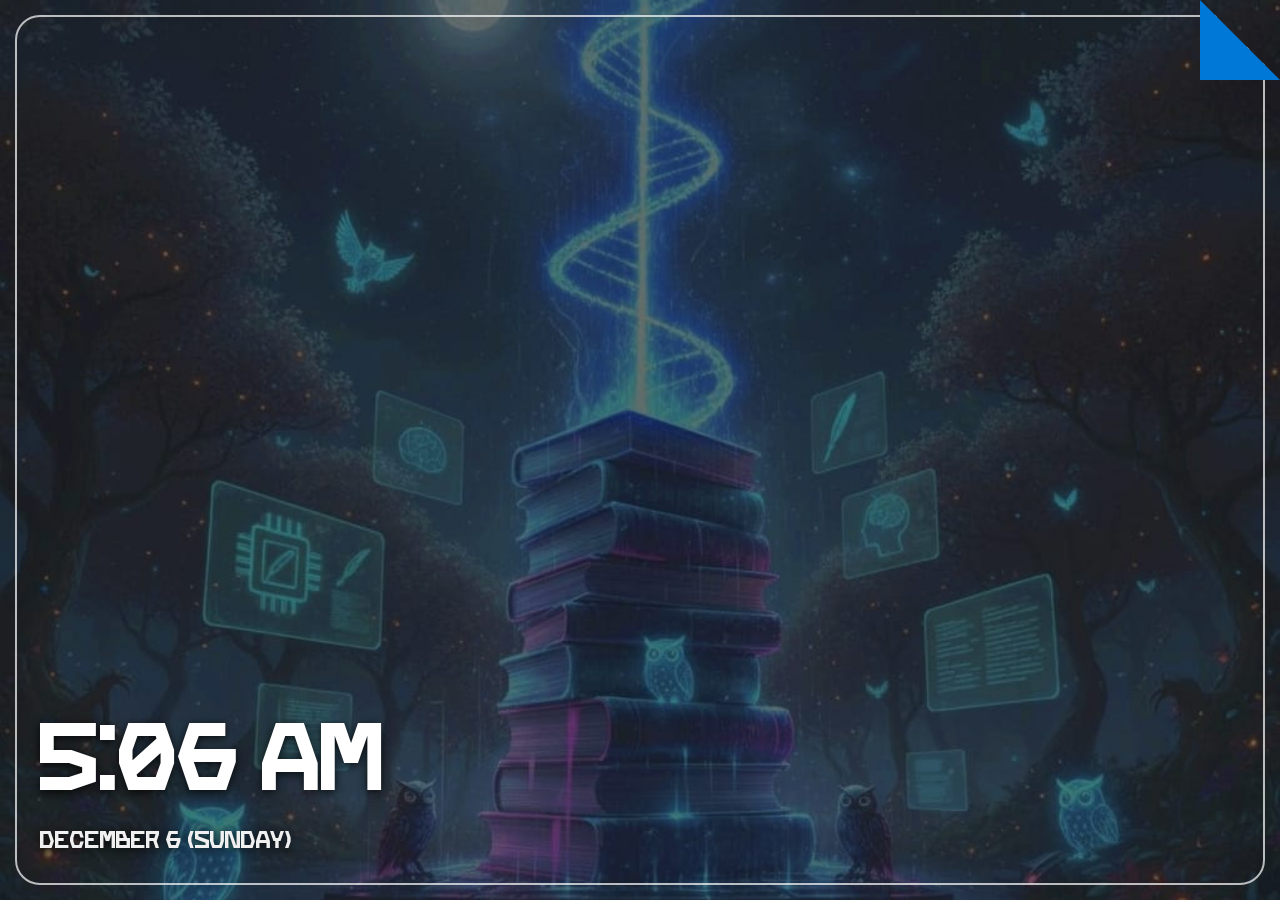
==== commit 9477ec05: "FULL TEMPLATE" ====
--- a/index.html
+++ b/index.html
@@ -7,8 +7,7 @@
     <title>Nick Of All Trades</title>
 
     <link rel="stylesheet" href="https://fonts.googleapis.com/css?family=Open+Sans:300"> 
-    <link rel="stylesheet" href="css/bootstrap.min.css">                                  
-    <link rel="stylesheet" href="fontawesome/css/all.min.css">                
+    <link rel="stylesheet" href="css/bootstrap.min.css">                                                 
     <link rel="stylesheet" href="css/style.css">      
     <link rel="stylesheet" href="css/custom.css">                            
 
@@ -18,7 +17,9 @@
 <body>
     <div id="vita-lock-screen">
         <div class="vita-border"></div>
-        <div class="peel-indicator"><i class="fa-solid fa-angle-down"></i></div>
+        <div class="peel-indicator">
+            <i style="display:inline-flex; align-items:center;"><svg xmlns="http://www.w3.org/2000/svg" height="1em" viewBox="0 0 384 512" fill="currentColor"><path d="M169.4 470.6c12.5 12.5 32.8 12.5 45.3 0l160-160c12.5-12.5 12.5-32.8 0-45.3s-32.8-12.5-45.3 0L192 402.7 54.6 265.4c-12.5-12.5-32.8-12.5-45.3 0s-12.5 32.8 0 45.3l160 160z"/></svg></i>
+        </div>
         
         <div class="vita-clock">
             <div id="vita-time">00:00</div>
@@ -54,9 +55,9 @@
                                                 <div class="pl__bubble-drop"></div><div class="pl__bubble-drop"></div>
                                                 <div class="pl__bubble-drop"></div><div class="pl__bubble-drop"></div>
                                             </div>
-                                            <i class="fas fa-code fa-2x tm-nav-icon front-face"></i>
+                                            <svg class="tm-nav-icon needs-space front-face" xmlns="http://www.w3.org/2000/svg" height="48px" viewBox="0 -960 960 960" width="48px" fill="#d1b200"><path d="M240-280 40-480l200-200 56 56-143 144 143 144-56 56Zm178 132-76-24 200-640 76 24-200 640Zm302-132-56-56 143-144-143-144 56-56 200 200-200 200Z"/></svg>
                                             <span class="tm-nav-text front-face">Developer</span>
-                                            <i class="fas fa-code fa-2x tm-nav-icon back-face"></i>
+                                            <svg class="tm-nav-icon needs-space back-face" xmlns="http://www.w3.org/2000/svg" height="48px" viewBox="0 -960 960 960" width="48px" fill="#d1b200"><path d="M240-280 40-480l200-200 56 56-143 144 143 144-56 56Zm178 132-76-24 200-640 76 24-200 640Zm302-132-56-56 143-144-143-144 56-56 200 200-200 200Z"/></svg>
                                             <span class="tm-nav-text back-face">Developer</span>
                                         </div>   
                                         <div class="product__bg"></div>        
@@ -72,7 +73,10 @@
                                                 </div>
                                                 <div class="col-sm-12 col-md-6 col-lg-6 col-xl-6">
                                                     <p>Today, my work is driven by the conviction that technology must serve the public good. I bridge the gap between complex logic and human impact through three core pillars:<br><br>Educational Innovation: I am currently gamifying high school science concepts, transforming rigid curricula into immersive, interactive learning environments.<br><br>Narrative Design: Utilizing my background in creative writing and poetry to build games where the story is as robust as the codebase.<br><br>AI & Tech Ethics: I serve as an active voice for the ethical use of Artificial Intelligence. I advocate for transparency, data privacy, and the protection of human creativity against the unchecked expansion of automated systems.<br><br>I believe that as developers, we are the architects of the digital future, and it is our responsibility to ensure that future is built on ethical foundations.</p>
-                                                    <img src="img/ethics.jpg" class="img-fluid mt-3">
+                                                    <img src="img/ethics.jpg" class="img-fluid mt-3 mb-4">
+                                                    
+                                                    <a href="#" class="btn tm-btn-gray"><i style="margin-right: 0.5rem; display: inline-flex; align-items: center;"><svg xmlns="http://www.w3.org/2000/svg" height="1em" viewBox="0 0 448 512" fill="currentColor"><path d="M438.6 278.6c12.5-12.5 12.5-32.8 0-45.3l-160-160c-12.5-12.5-32.8-12.5-45.3 0s-12.5 32.8 0 45.3L338.8 224 32 224c-17.7 0-32 14.3-32 32s14.3 32 32 32l306.7 0-105.4 105.4c-12.5 12.5-12.5 32.8 0 45.3s32.8 12.5 45.3 0l160-160z"/></svg></i> Know More</a>
+                                                    
                                                 </div>                                        
                                             </div>
                                         </div>
@@ -86,9 +90,9 @@
                                                 <div class="pl__bubble-drop"></div><div class="pl__bubble-drop"></div>
                                                 <div class="pl__bubble-drop"></div><div class="pl__bubble-drop"></div>
                                             </div>
-                                            <i class="fa-solid fa-person-chalkboard fa-2x tm-nav-icon front-face"></i>
+                                            <svg class="tm-nav-icon needs-space front-face" xmlns="http://www.w3.org/2000/svg" height="48px" width="48px" fill="#d1b200" viewBox="0 0 640 640"><path d="M192 144C222.9 144 248 118.9 248 88C248 57.1 222.9 32 192 32C161.1 32 136 57.1 136 88C136 118.9 161.1 144 192 144zM176 576L176 416C176 407.2 183.2 400 192 400C200.8 400 208 407.2 208 416L208 576C208 593.7 222.3 608 240 608C257.7 608 272 593.7 272 576L272 240L400 240C417.7 240 432 225.7 432 208C432 190.3 417.7 176 400 176L384 176L384 128L576 128L576 320L384 320L384 288L320 288L320 336C320 362.5 341.5 384 368 384L592 384C618.5 384 640 362.5 640 336L640 112C640 85.5 618.5 64 592 64L368 64C341.5 64 320 85.5 320 112L320 176L197.3 176C151.7 176 108.8 197.6 81.7 234.2L14.3 324.9C3.8 339.1 6.7 359.1 20.9 369.7C35.1 380.3 55.1 377.3 65.7 363.1L112 300.7L112 576C112 593.7 126.3 608 144 608C161.7 608 176 593.7 176 576z"/></svg>
                                             <span class="tm-nav-text front-face">Consultant</span>
-                                            <i class="fa-solid fa-person-chalkboard fa-2x tm-nav-icon back-face"></i>
+                                            <svg class="tm-nav-icon needs-space back-face" xmlns="http://www.w3.org/2000/svg" height="48px" width="48px" fill="#d1b200" viewBox="0 0 640 640"><path d="M192 144C222.9 144 248 118.9 248 88C248 57.1 222.9 32 192 32C161.1 32 136 57.1 136 88C136 118.9 161.1 144 192 144zM176 576L176 416C176 407.2 183.2 400 192 400C200.8 400 208 407.2 208 416L208 576C208 593.7 222.3 608 240 608C257.7 608 272 593.7 272 576L272 240L400 240C417.7 240 432 225.7 432 208C432 190.3 417.7 176 400 176L384 176L384 128L576 128L576 320L384 320L384 288L320 288L320 336C320 362.5 341.5 384 368 384L592 384C618.5 384 640 362.5 640 336L640 112C640 85.5 618.5 64 592 64L368 64C341.5 64 320 85.5 320 112L320 176L197.3 176C151.7 176 108.8 197.6 81.7 234.2L14.3 324.9C3.8 339.1 6.7 359.1 20.9 369.7C35.1 380.3 55.1 377.3 65.7 363.1L112 300.7L112 576C112 593.7 126.3 608 144 608C161.7 608 176 593.7 176 576z"/></svg>
                                             <span class="tm-nav-text back-face">Consultant</span>
                                         </div>     
                                         <div class="product__bg"></div>                                
@@ -106,7 +110,7 @@
                                                             <li><p class="mb-4"><strong class="font-weight-bold">Data Sovereignty & Privacy:</strong>  By keeping AI operations offline, I ensure that sensitive customer information stays within the company’s walls. This is not just a security measure; it is a commitment to the ethical use of technology.</p></li>
                                                             <li><p class="mb-4"><strong class="font-weight-bold">Marketing Integration:</strong>  I help startups build sustainable brand presence using AI-driven content and strategy that respects the user, avoiding the invasive tracking typical of modern digital marketing.</p></li>                                                      
                                                         </ul>  
-                                                        <a href="#" class="btn tm-btn-gray mt-4">Read More</a>        
+                                                        <a href="#" class="btn tm-btn-gray mt-4"><i style="margin-right: 0.5rem; display: inline-flex; align-items: center;"><svg xmlns="http://www.w3.org/2000/svg" height="1em" viewBox="0 0 448 512" fill="currentColor"><path d="M438.6 278.6c12.5-12.5 12.5-32.8 0-45.3l-160-160c-12.5-12.5-32.8-12.5-45.3 0s-12.5 32.8 0 45.3L338.8 224 32 224c-17.7 0-32 14.3-32 32s14.3 32 32 32l306.7 0-105.4 105.4c-12.5 12.5-12.5 32.8 0 45.3s32.8 12.5 45.3 0l160-160z"/></svg></i> Know More</a>        
                                                     </div>                                                
                                                     <div class="col-sm-12 col-md-4 col-lg-4 col-xl-4 mb-lg-0 mb-sm-4 mb-4">
                                                         <img src="img/consultant.jpg" class="img-fluid">
@@ -145,6 +149,9 @@
                                                 <div class="row mb-3">
                                                     <div class="col-12">
                                                         <p>As a firm believer that <strong class="font-weight-bold h5 text-white">Change is the only constant,</strong> I am convinced that when humans are presented with profound, thought-provoking knowledge, they possess the innate ability and will to change for the better.<br><br>As an author and creator, my mission is to craft narrative experiences and poetic works that challenge assumptions and ignite the intellect. I design my creations not just to entertain, but to make you pause, question, and think.<br><br>If you are curious to explore deeper, click on any image below to read one of my creations..</p>
+                                                        
+                                                        <a href="#" class="btn tm-btn-gray mt-3"><i style="margin-right: 0.5rem; display: inline-flex; align-items: center;"><svg xmlns="http://www.w3.org/2000/svg" height="24px" viewBox="0 -960 960 960" width="24px" fill="#e3e3e3"><path d="M560-564v-68q33-14 67.5-21t72.5-7q26 0 51 4t49 10v64q-24-9-48.5-13.5T700-600q-38 0-73 9.5T560-564Zm0 220v-68q33-14 67.5-21t72.5-7q26 0 51 4t49 10v64q-24-9-48.5-13.5T700-380q-38 0-73 9t-67 27Zm0-110v-68q33-14 67.5-21t72.5-7q26 0 51 4t49 10v64q-24-9-48.5-13.5T700-490q-38 0-73 9.5T560-454ZM260-320q47 0 91.5 10.5T440-278v-394q-41-24-87-36t-93-12q-36 0-71.5 7T120-692v396q35-12 69.5-18t70.5-6Zm260 42q44-21 88.5-31.5T700-320q36 0 70.5 6t69.5 18v-396q-33-14-68.5-21t-71.5-7q-47 0-93 12t-87 36v394Zm-40 118q-48-38-104-59t-116-21q-42 0-82.5 11T100-198q-21 11-40.5-1T40-234v-482q0-11 5.5-21T62-752q46-24 96-36t102-12q58 0 113.5 15T480-740q51-30 106.5-45T700-800q52 0 102 12t96 36q11 5 16.5 15t5.5 21v482q0 23-19.5 35t-40.5 1q-37-20-77.5-31T700-240q-60 0-116 21t-104 59ZM280-494Z"/></svg></i> Read More</a>
+                                                        
                                                     </div>
                                                 </div>
                                                 <div class="row mt-4">
@@ -172,7 +179,7 @@
                                                 <div class="pl__bubble-drop"></div><div class="pl__bubble-drop"></div>
                                             </div>
                                             <svg class="tm-nav-icon needs-space front-face" xmlns="http://www.w3.org/2000/svg" height="48px" viewBox="0 -960 960 960" width="48px" fill="#d1b200"><path d="M662-491 485.15-658.55q-30.55-29.29-52.35-64.38Q411-758.02 411-800q0-58 40-99t99-41q33 0 60.5 15.5t51 37.5q23.5-22 51.64-37.5Q741.27-940 774-940q57.5 0 98.25 41T913-800q0 41.89-22.47 76.89-22.48 35.01-52.7 64.56L662-491Zm0-110 116.74-110.11q20.38-17.74 35.82-38.98Q830-771.33 830-798q0-24.19-16-42.1-16-17.9-39.83-17.9-19.02 0-34.59 11Q724-836 711-822l-49 46-50.13-46.47Q599-836 583.92-847q-15.07-11-34.09-11Q526-858 510-840.1q-16 17.91-16 42.1 0 25.79 16 47.32T546-711l116 110ZM269-195l296 88 248-78q0-20-15.5-33.5T761-232H545q-10 0-24.83-2.5-14.82-2.5-30.17-7.18L394-270l21-61 101 34q7 3 16 4.5t20 .5h56q0-21-14-36.5T560-352l-218-83h-73v240ZM20-55v-463h319q8.33 0 16.67 1.5Q364-515 373-512l215 81q44 17 75 53.5t31 85.5h67q60.42 0 102.71 33.5Q906-225 906-167v43L570-21l-301-87v53H20Zm83-82h82v-298h-82v298Zm559-639Z"/></svg>                                             
-                                            <span class="tm-nav-text front-face">Contact Me</span>
+                                            <span class="tm-nav-text front-face">Contact</span>
                                             <svg class="tm-nav-icon needs-space back-face" xmlns="http://www.w3.org/2000/svg" height="48px" viewBox="0 -960 960 960" width="48px" fill="#d1b200"><path d="M662-491 485.15-658.55q-30.55-29.29-52.35-64.38Q411-758.02 411-800q0-58 40-99t99-41q33 0 60.5 15.5t51 37.5q23.5-22 51.64-37.5Q741.27-940 774-940q57.5 0 98.25 41T913-800q0 41.89-22.47 76.89-22.48 35.01-52.7 64.56L662-491Zm0-110 116.74-110.11q20.38-17.74 35.82-38.98Q830-771.33 830-798q0-24.19-16-42.1-16-17.9-39.83-17.9-19.02 0-34.59 11Q724-836 711-822l-49 46-50.13-46.47Q599-836 583.92-847q-15.07-11-34.09-11Q526-858 510-840.1q-16 17.91-16 42.1 0 25.79 16 47.32T546-711l116 110ZM269-195l296 88 248-78q0-20-15.5-33.5T761-232H545q-10 0-24.83-2.5-14.82-2.5-30.17-7.18L394-270l21-61 101 34q7 3 16 4.5t20 .5h56q0-21-14-36.5T560-352l-218-83h-73v240ZM20-55v-463h319q8.33 0 16.67 1.5Q364-515 373-512l215 81q44 17 75 53.5t31 85.5h67q60.42 0 102.71 33.5Q906-225 906-167v43L570-21l-301-87v53H20Zm83-82h82v-298h-82v298Zm559-639Z"/></svg>                                             
                                             <span class="tm-nav-text back-face">Contact Me</span>
                                         </div>   
@@ -180,12 +187,22 @@
                                                                       
                                         <div class="product__description">
                                             <div class="pt-sm-4 pb-sm-4 pl-sm-5 pr-sm-5 pt-2 pb-2 pl-3 pr-3">
+                                                
                                                 <div class="row mb-3">
-                                                    <div class="col-12"><h2 class="tm-page-title">Contact Me</h2></div>
-                                                </div>
+                                                    <div class="col-12 d-flex justify-content-start align-items-center flex-wrap" style="gap: 15px;">
+                                                        <h2 class="tm-page-title m-0">Contact Me On</h2>
+                                                        <a href="https://wa.me/1234567890" target="_blank" class="wa-capsule-wrapper">
+                                                            <div class="wa-capsule">
+                                                                <i class="wa-icon" style="display:inline-flex; align-items:center;"><svg xmlns="http://www.w3.org/2000/svg" height="1.3rem" viewBox="0 0 448 512" fill="currentColor"><path d="M380.9 97.1C339 55.1 283.2 32 223.9 32c-122.4 0-222 99.6-222 222 0 39.1 10.2 77.3 29.6 111L0 480l117.7-30.9c32.4 17.7 68.9 27 106.1 27h.1c122.3 0 222.4-99.6 222.4-222 0-59.3-23.1-115-65.4-157zM223.9 414.8h-.1c-32.9 0-65.2-8.8-93.5-25.5l-6.7-4-69.5 18.2 18.5-67.8-4.4-7c-18.3-29-28-62.4-28-96.5 0-101.5 82.5-184.1 184.1-184.1 49.2 0 95.4 19.2 130.2 54 34.8 34.8 54 81 54 130.2 0 101.5-82.6 184.1-184 184.1zM324.7 277.6c-5.5-2.8-32.6-16.1-37.7-18-5.1-1.9-8.8-2.8-12.5 2.8-3.7 5.6-14.3 18-17.6 21.8-3.2 3.7-6.5 4.2-12 1.4-32.6-16.3-54-29.1-75.5-66-2.1-3.6 2.1-3.2 7.6-14 2.8-5.6 1.4-10.4-.5-13.3-1.8-2.8-12.5-30.1-17.1-41.2-4.5-10.8-9.1-9.3-12.5-9.5-3.2-.2-6.9-.2-10.6-.2-3.7 0-9.7 1.4-14.8 6.9-5.1 5.6-19.4 19-19.4 46.3 0 27.3 19.9 53.7 22.6 57.4 2.8 3.7 39.1 59.7 94.8 83.8 35.2 15.2 49 16.5 66.6 13.9 10.7-1.6 32.6-13.3 37.2-26.2 4.6-13 4.6-24.1 3.2-26.2-1.3-2.1-5-3.3-10.5-6.1z"/></svg></i>
+                                                                <span>WhatsApp</span>
+                                                            </div>
+                                                        </a>
+                                                    </div>
+                                                </div>
+                                                
                                                 <div class="row mb-4">
                                                     <div class="col-12">
-                                                        <p>Lorem ipsum dolor site amet, consectetur adipiscing elit. Aliquam interdum, nisl sed faucibus tempor, massa velit laoreet ipsum, et faucibus sapien magna at enim. Suspendisse a dictum tortor, vel rhoncus libero.</p>
+                                                        <p><span style="font-size: 1.8em; font-weight: bold; line-height: 1;">O</span>r fill out the form below with a message for me to contact you back.</p>
                                                     </div>
                                                 </div>
                                                 <div class="row">
@@ -200,6 +217,9 @@
                                                                 </div>
                                                             </div>                                                        
                                                             <div class="form-group">
+                                                              <input type="tel" id="contact_phone" name="contact_phone" class="form-control" placeholder="Phone Number" required/>
+                                                            </div>
+                                                            <div class="form-group">
                                                               <textarea id="contact_message" name="contact_message" class="form-control" rows="9" placeholder="Message" required></textarea>
                                                             </div>
                                                             <button type="submit" class="btn btn-primary tm-btn-submit">Submit</button>
@@ -228,7 +248,10 @@
     <script>
         document.addEventListener("DOMContentLoaded", () => {
             gsap.set(".tm-nav-link", { transition: "none", borderColor: "transparent", background: "transparent", boxShadow: "none" });
-            gsap.set(".tm-nav-icon.front-face, .tm-nav-text.front-face, .tm-nav-icon.back-face, .tm-nav-text.back-face", { transition: "none", opacity: 0, scale: 0, z: 20 });
+            
+            gsap.set(".tm-nav-icon.front-face, .tm-nav-text.front-face", { transition: "none", opacity: 0, scale: 0, z: 20 });
+            gsap.set(".tm-nav-icon.back-face, .tm-nav-text.back-face", { transition: "none", opacity: 0, scale: 0, rotationY: 180, z: 20 });
+            
             gsap.set(".tm-main-content", { transition: "none", scale: 1.05, filter: "blur(5px)" });
             
             document.documentElement.classList.add("js-ready");
@@ -280,16 +303,13 @@
                 }
             }
 
-            // ==========================================
-            // TEXT SHADOW TRACKING LOGIC
-            // ==========================================
             const shadowOffset = 30;
             
             function updateTextShadow(x, y, maxX, maxY) {
                 if (!titleText || !isUnlocked) return;
                 
                 const shadowX = Math.round((x / maxX * shadowOffset) - (shadowOffset / 2));
-                const shadowY = 5 + Math.round((y / maxY) * 20);
+                const shadowY = Math.round((y / maxY * shadowOffset) - (shadowOffset / 2));
                 const hue = Math.round((x / maxX) * 360);
                 
                 titleText.style.textShadow = `${shadowX}px ${shadowY}px 0 hsl(${hue}, 80%, 50%, 0.3)`;
@@ -338,27 +358,29 @@
                     onComplete: function() { gsap.set(link, { clearProps: "all" }); }
                 }, popTime);
 
-                bubbleTl.to(link.querySelectorAll(".tm-nav-icon, .tm-nav-text"), {
+                bubbleTl.to(link.querySelectorAll(".front-face"), {
                     opacity: 1, scale: 1, z: 20, duration: 0.6, ease: "back.out(1.7)",
                     onComplete: function() { 
                         gsap.set(this.targets(), { clearProps: "all" }); 
                         link.closest('.product').classList.add('is-unlocked');
                     }
                 }, popTime);
-            });
-
-            // ==========================================
-            // PS VITA 3D PARALLAX GYRO-TILT & DRAG
-            // ==========================================
+
+                bubbleTl.to(link.querySelectorAll(".back-face"), {
+                    opacity: 1, scale: 1, z: 20, rotationY: 180, duration: 0.6, ease: "back.out(1.7)",
+                    onComplete: function() { 
+                        gsap.set(this.targets(), { clearProps: "all" }); 
+                    }
+                }, popTime);
+            });
+
             document.querySelectorAll(".product").forEach((product) => {
                 const link = product.querySelector(".tm-nav-link");
                 const frontElements = product.querySelectorAll(".front-face");
 
-                // Use POINTER events to handle both mouse clicks and physical touch drags seamlessly
                 product.addEventListener("pointermove", (e) => {
                     if (product.classList.contains("is-locked") || product.classList.contains("is-spinning")) return;
                     
-                    // Mark as hovered so Gyroscope doesn't fight the user's manual finger drag
                     product.dataset.isDragging = "true";
 
                     const rect = product.getBoundingClientRect();
@@ -382,36 +404,88 @@
             });
 
             // ==========================================
-            // GLOBAL GYROSCOPE LISTENER
+            // WHATSAPP CAPSULE - EVENT DELEGATION
             // ==========================================
+            document.addEventListener("pointermove", (e) => {
+                const wrapper = e.target.closest(".wa-capsule-wrapper");
+                if (wrapper) {
+                    const capsule = wrapper.querySelector(".wa-capsule");
+                    const innerElements = wrapper.querySelectorAll("i, span");
+                    
+                    if (wrapper.dataset.isHovered !== "true") {
+                        wrapper.dataset.isHovered = "true";
+                        gsap.to(capsule, { filter: "brightness(1.2) drop-shadow(0 0 15px rgba(37, 211, 102, 0.6))", duration: 0.3 });
+                        gsap.to(innerElements, { z: 30, scale: 1.15, duration: 0.3 });
+                    }
+
+                    const rect = wrapper.getBoundingClientRect();
+                    const x = ((e.clientX - rect.left) / rect.width - 0.5) * 2;
+                    const y = ((e.clientY - rect.top) / rect.height - 0.5) * 2;
+
+                    gsap.to(capsule, { rotationY: x * 20, rotationX: -y * 20, ease: "power1.out", duration: 0.3 });
+                    gsap.to(innerElements, { x: x * 5, y: y * 5, ease: "power1.out", duration: 0.3 });
+                }
+            });
+
+            document.addEventListener("pointerout", (e) => {
+                const wrapper = e.target.closest(".wa-capsule-wrapper");
+                if (wrapper && !e.relatedTarget?.closest(".wa-capsule-wrapper")) {
+                    wrapper.dataset.isHovered = "false";
+                    const capsule = wrapper.querySelector(".wa-capsule");
+                    const innerElements = wrapper.querySelectorAll("i, span");
+
+                    gsap.to(capsule, { rotationY: 0, rotationX: 0, filter: "brightness(1) drop-shadow(0 0 0px rgba(37, 211, 102, 0))", ease: "elastic.out(1, 0.4)", duration: 0.8 });
+                    gsap.to(innerElements, { x: 0, y: 0, z: 20, scale: 1, ease: "elastic.out(1, 0.4)", duration: 0.8 });
+                }
+            });
+
+            document.addEventListener("pointerdown", (e) => {
+                const wrapper = e.target.closest(".wa-capsule-wrapper");
+                if (wrapper) gsap.to(wrapper.querySelector(".wa-capsule"), { scale: 0.95, duration: 0.1 });
+            });
+
+            document.addEventListener("pointerup", (e) => {
+                const wrapper = e.target.closest(".wa-capsule-wrapper");
+                if (wrapper) gsap.to(wrapper.querySelector(".wa-capsule"), { scale: 1, ease: "back.out(1.5)", duration: 0.4 });
+            });
+            
+            document.addEventListener("pointercancel", (e) => {
+                const wrapper = e.target.closest(".wa-capsule-wrapper");
+                if (wrapper) gsap.to(wrapper.querySelector(".wa-capsule"), { scale: 1, ease: "back.out(1.5)", duration: 0.4 });
+            });
+
             window.addEventListener("deviceorientation", (e) => {
-                // Fail-safe check: If device has no gyroscope, gracefully do nothing
                 if (e.gamma === null || e.beta === null) return; 
 
                 let gamma = Math.min(Math.max(e.gamma || 0, -45), 45); 
                 let beta = Math.min(Math.max(e.beta || 0, -45), 45);
 
-                // 1. Tilt Text Shadow
                 const pseudoX = ((gamma + 45) / 90) * window.innerWidth;
                 const pseudoY = ((beta + 45) / 90) * window.innerHeight;
                 updateTextShadow(pseudoX, pseudoY, window.innerWidth, window.innerHeight);
 
-                // 2. Tilt Icons
                 if (!isUnlocked) return;
                 const xTilt = gamma / 45; 
                 const yTilt = beta / 45;  
 
                 document.querySelectorAll(".product").forEach((product) => {
                     if (product.classList.contains("is-locked") || product.classList.contains("is-spinning")) return;
-                    
-                    // If user is actively touching/dragging the bubble, let their finger control it instead!
                     if (product.dataset.isDragging === "true") return;
 
                     const link = product.querySelector(".tm-nav-link");
                     const frontElements = product.querySelectorAll(".front-face");
 
                     gsap.to(link, { rotationY: xTilt * 25, rotationX: -yTilt * 25, ease: "power1.out", duration: 0.3 });
-                    gsap.to(frontElements, { x: xTilt * 10, y: yTilt * 10, ease: "power1.out", duration: 0.3 });
+                    gsap.to(frontElements, { x: xTilt * 10, y: yTilt * 10, z: 40, ease: "power1.out", duration: 0.3 });
+                });
+
+                document.querySelectorAll(".wa-capsule-wrapper").forEach((wrapper) => {
+                    if (wrapper.dataset.isHovered === "true") return; 
+                    const capsule = wrapper.querySelector(".wa-capsule");
+                    const innerElements = wrapper.querySelectorAll("i, span");
+
+                    gsap.to(capsule, { rotationY: xTilt * 20, rotationX: -yTilt * 20, ease: "power1.out", duration: 0.3 });
+                    gsap.to(innerElements, { x: xTilt * 5, y: yTilt * 5, ease: "power1.out", duration: 0.3 });
                 });
             });
 
@@ -452,7 +526,6 @@
                 isDragging = true;
                 gsap.killTweensOf(peelState);
                 
-                // Gyroscope Safety Wrapper (Prevents iOS 13+ breaking)
                 try {
                     if (typeof DeviceOrientationEvent !== 'undefined' && typeof DeviceOrientationEvent.requestPermission === 'function') {
                         DeviceOrientationEvent.requestPermission().catch(() => {}); 
@@ -498,6 +571,23 @@
                 }
             });
 
+            // ==========================================
+            // MODAL CLOSE BUTTON FALLBACK
+            // Replaces the FontAwesome close button built by main.js
+            // ==========================================
+            const closeBtnObserver = new MutationObserver(() => {
+                const closeIcon = document.querySelector('.tm-fa-close');
+                if (closeIcon && closeIcon.tagName.toLowerCase() === 'i' && !closeIcon.querySelector('svg')) {
+                    closeIcon.innerHTML = `<svg xmlns="http://www.w3.org/2000/svg" height="1em" viewBox="0 0 384 512" fill="currentColor"><path d="M342.6 150.6c12.5-12.5 12.5-32.8 0-45.3s-32.8-12.5-45.3 0L192 210.7 86.6 105.4c-12.5-12.5-32.8-12.5-45.3 0s-12.5 32.8 0 45.3L146.7 256 41.4 361.4c-12.5 12.5-12.5 32.8 0 45.3s32.8 12.5 45.3 0L192 301.3 297.4 406.6c12.5 12.5 32.8 12.5 45.3 0s12.5-32.8 0-45.3L237.3 256 342.6 150.6z"/></svg>`;
+                    closeIcon.className = "icon--cross tm-fa-close"; 
+                    closeIcon.style.display = "inline-flex";
+                    closeIcon.style.alignItems = "center";
+                    closeIcon.style.justifyContent = "center";
+                    closeIcon.style.fontSize = "2em";
+                }
+            });
+            closeBtnObserver.observe(document.body, { childList: true, subtree: true });
+
         });
     </script>             
 </body>
--- a/css/style.css
+++ b/css/style.css
@@ -25,7 +25,7 @@
 }
 
 h1 {
-  font-size: 2.5rem;
+  font-size: 2.0rem;
 }
 
 #tm-bg {
@@ -71,7 +71,6 @@
   flex-direction: column;
   justify-content: space-between; 
   align-items: center;
-  /* Reduced top padding so flexbox can perfectly center the content */
   padding: 20px 15px; 
   position: absolute;
   left: 0;
@@ -86,7 +85,6 @@
   align-items: center;
   justify-content: center;
   width: 100%;
-  /* These auto margins are the secret to vertical centering! */
   margin-top: auto;   
   margin-bottom: auto;
 }
@@ -217,18 +215,15 @@
 a:hover, a:focus { text-decoration: none; outline: none; }
 p:last-child { margin-bottom: 0; }
 
-/* =====================================================================
-   RESPONSIVE DESIGN (TABLET & MOBILE)
-===================================================================== */
 @media (min-width: 992px) { 
   .container { max-width: 1140px; } 
 }
 
-/* Tablet Portrait & Large Phones */
 @media (max-width: 991px) {
   .tm-main-content { justify-content: center; }
-  /* Ensures auto margins are respected for true vertical centering */
   .tm-site-header-container { margin-top: auto !important; margin-bottom: auto !important; }
+  /* Forced 2x2 Grid on Tablet by restricting max-width */
+  .grid { justify-content: center; max-width: 380px; margin: 0 auto; } 
   .grid__item { margin: 10px; }
   .tm-site-header h1 { font-size: 2.2rem; margin-bottom: 10px !important; }
   .tm-site-header img { margin-bottom: 15px !important; max-height: 25px; }
@@ -236,18 +231,12 @@
   footer { margin-bottom: 20px !important; padding-top: 10px; }
 }
 
-/* Phones */
 @media (max-width: 767px) {
   .container { max-width: 100%; padding: 0 10px; }
-  
-  /* Restricts grid container to strictly force a 2x2 layout on mobile */
   .grid { justify-content: center; max-width: 320px; margin: 0 auto; } 
   .grid__item { margin: 6px; }
-  
   .tm-col-email { padding-left: 15px; }
   .tm-reverse-sm { flex-direction: column-reverse; }
-  
-  /* Shrink Header elements to fit screen */
   .tm-site-header { margin: 0; }
   .tm-site-header h1 { font-size: 1.8rem; margin-bottom: 5px !important; }
   .tm-site-header img { margin-bottom: 10px !important; height: 15px; }
--- a/css/custom.css
+++ b/css/custom.css
@@ -65,10 +65,16 @@
     width: 165px; height: 165px; border-radius: 50%; display: flex; flex-direction: column; justify-content: center; align-items: center;
 }
 
-.tm-nav-icon, .tm-nav-text { transform: translateZ(20px); text-shadow: 0 4px 10px rgba(0,0,0,0.6); transition: transform 0.5s ease, filter 0.4s ease; }
+.tm-nav-icon, .tm-nav-text { 
+    transform: translateZ(20px); 
+    text-shadow: 0 4px 10px rgba(0,0,0,0.6); 
+    transition: transform 0.5s ease, filter 0.4s ease; 
+    -webkit-backface-visibility: hidden; /* Added to stop bleed-through */
+    backface-visibility: hidden;         /* Added to stop bleed-through */
+}
 
 .tm-nav-icon.front-face { display: block; color: #D1B200; margin-bottom: 25px; transform: translateZ(40px); text-shadow: 0 5px 15px rgba(0,0,0,0.9); }
-.tm-nav-text.front-face { position: absolute; color: #D1B200; left: 0; right: 0; bottom: 15px; text-align: center; transform: translateZ(30px); font-size: 15px; font-weight: bold; }
+.tm-nav-text.front-face { position: absolute; color: #D1B200; left: 0; right: 0; bottom: 15px; text-align: center; transform: translateZ(30px); font-size: 14px; font-weight: bold; }
 
 .tm-nav-icon.back-face {
     position: absolute; top: 35px; margin: 0 !important;
@@ -78,7 +84,14 @@
 .tm-nav-text.back-face {
     position: absolute; color: #D1B200; left: 0; right: 0; bottom: 15px; text-align: center;
     font-weight: bold; transform: rotateY(180deg) translateZ(30px);
-    filter: brightness(0.6); font-size: 15px;
+    filter: brightness(0.6); font-size: 14px;
+}
+
+@media (min-width: 767px) and (max-width: 991px), (max-width: 440px) {
+    .tm-nav-link, .product__bg { width: 145px; height: 145px; }
+}
+@media (max-width: 419px) {
+    .tm-nav-link, .product__bg { width: 120px !important; height: 120px !important; }
 }
 
 .product.is-locked .tm-nav-link { border-color: transparent !important; background: transparent !important; box-shadow: none !important; }
@@ -107,7 +120,6 @@
     .pl__bubble { font-size: 30px; }
 }
 
-
 /* =====================================================================
    PS VITA PEEL LOCK SCREEN
 ===================================================================== */
@@ -169,4 +181,70 @@
 .tm-img-slider::-webkit-scrollbar { height: 8px; }
 .tm-img-slider::-webkit-scrollbar-track { background: #111; border-radius: 4px; }
 .tm-img-slider::-webkit-scrollbar-thumb { background: #D1B200; border-radius: 4px; }
-@media (max-width: 767px) { .tm-slider-img-link { flex: 0 0 calc(50% - 7.5px); } }+@media (max-width: 767px) { .tm-slider-img-link { flex: 0 0 calc(50% - 7.5px); } }
+
+/* =====================================================================
+   WHATSAPP 3D CAPSULE BUTTON
+===================================================================== */
+.wa-capsule-wrapper {
+    perspective: 1000px;
+    display: inline-block;
+    cursor: pointer;
+    text-decoration: none !important;
+    -webkit-tap-highlight-color: transparent;
+}
+
+.wa-capsule {
+    display: flex;
+    align-items: center;
+    justify-content: center;
+    gap: 10px;
+    padding: 10px 25px;
+    border-radius: 30px;
+    
+    background: 
+        radial-gradient(ellipse at 50% 5%, rgba(255, 255, 255, 0.3) 0%, rgba(255, 255, 255, 0) 40%),
+        radial-gradient(circle at 30% 30%, #25D366, #075E54 70%, #000);
+        
+    box-shadow: inset -5px -5px 15px rgba(0,0,0,0.8), inset 5px 5px 15px rgba(255,255,255,0.2), 0 10px 20px rgba(0,0,0,0.5), 0 0 15px rgba(37, 211, 102, 0.4);
+    border: 1px solid rgba(37, 211, 102, 0.4);
+    
+    transform-style: preserve-3d;
+    transition: filter 0.3s ease;
+}
+
+.wa-capsule i {
+    color: #ffffff;
+    transform: translateZ(20px);
+    text-shadow: 0 3px 8px rgba(0,0,0,0.7);
+    font-size: 1.3rem;
+    pointer-events: none;
+}
+
+.wa-capsule span {
+    color: #ffffff;
+    transform: translateZ(20px);
+    text-shadow: 0 3px 8px rgba(0,0,0,0.7);
+    font-weight: bold;
+    font-family: "Courbe Sans", sans-serif;
+    font-size: 1.1rem;
+    pointer-events: none;
+}
+
+@media (max-width: 450px) {
+    .wa-capsule { padding: 8px 18px; gap: 8px; }
+    .wa-capsule i { font-size: 1.1rem; }
+    .wa-capsule span { font-size: 0.95rem; }
+}
+
+@media (max-width: 991px) {
+    .wa-capsule {
+        animation: waMobilePulse 2s infinite ease-in-out;
+    }
+}
+
+@keyframes waMobilePulse {
+    0% { box-shadow: inset -5px -5px 15px rgba(0,0,0,0.8), inset 5px 5px 15px rgba(255,255,255,0.2), 0 10px 20px rgba(0,0,0,0.5), 0 0 10px rgba(37, 211, 102, 0.4); filter: brightness(1); }
+    50% { box-shadow: inset -5px -5px 15px rgba(0,0,0,0.8), inset 5px 5px 15px rgba(255,255,255,0.2), 0 10px 20px rgba(0,0,0,0.5), 0 0 30px rgba(37, 211, 102, 0.9); filter: brightness(1.15); }
+    100% { box-shadow: inset -5px -5px 15px rgba(0,0,0,0.8), inset 5px 5px 15px rgba(255,255,255,0.2), 0 10px 20px rgba(0,0,0,0.5), 0 0 10px rgba(37, 211, 102, 0.4); filter: brightness(1); }
+}
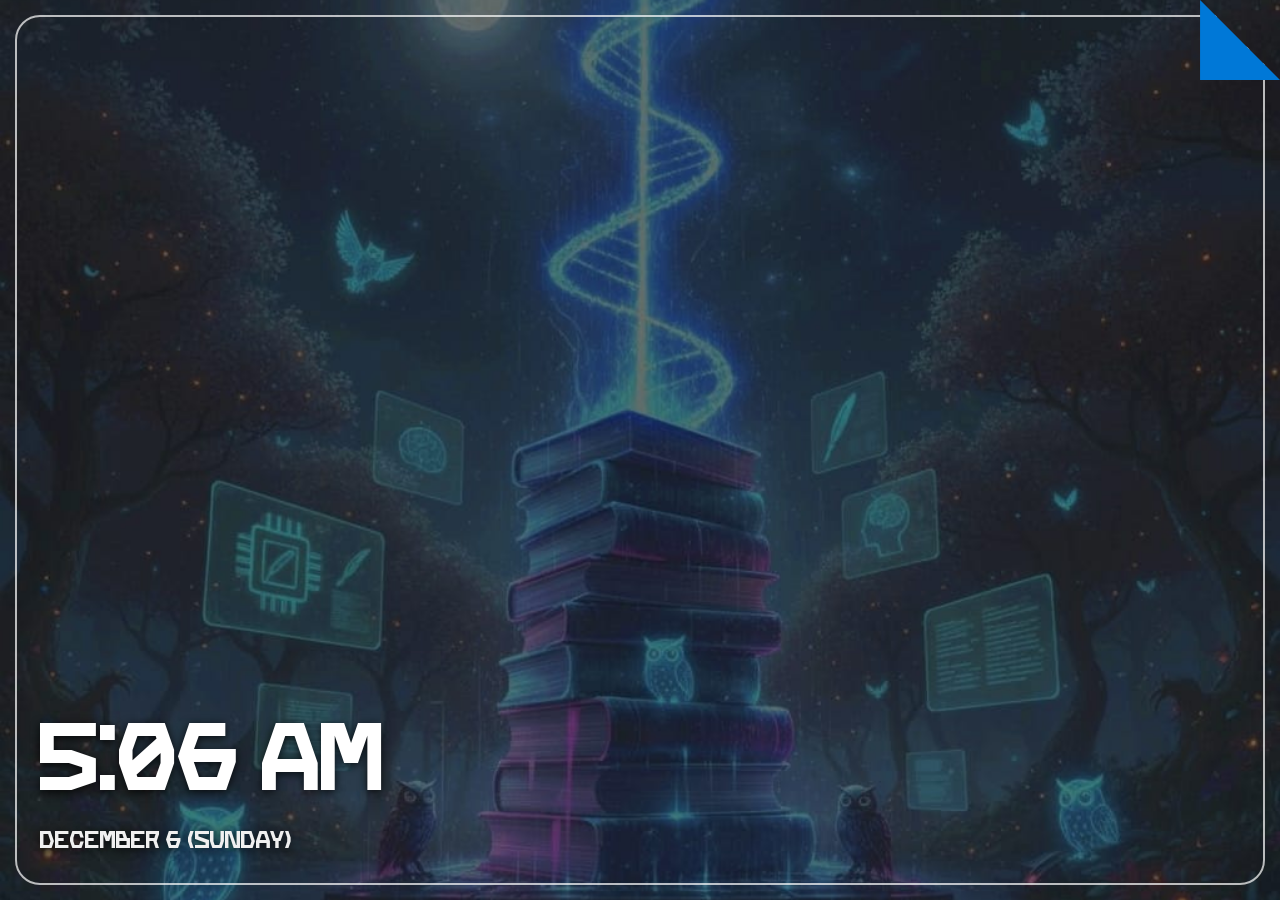
==== commit c956852e: "FULL TEMPLATE01" ====
--- a/index.html
+++ b/index.html
@@ -75,7 +75,7 @@
                                                     <p>Today, my work is driven by the conviction that technology must serve the public good. I bridge the gap between complex logic and human impact through three core pillars:<br><br>Educational Innovation: I am currently gamifying high school science concepts, transforming rigid curricula into immersive, interactive learning environments.<br><br>Narrative Design: Utilizing my background in creative writing and poetry to build games where the story is as robust as the codebase.<br><br>AI & Tech Ethics: I serve as an active voice for the ethical use of Artificial Intelligence. I advocate for transparency, data privacy, and the protection of human creativity against the unchecked expansion of automated systems.<br><br>I believe that as developers, we are the architects of the digital future, and it is our responsibility to ensure that future is built on ethical foundations.</p>
                                                     <img src="img/ethics.jpg" class="img-fluid mt-3 mb-4">
                                                     
-                                                    <a href="#" class="btn tm-btn-gray"><i style="margin-right: 0.5rem; display: inline-flex; align-items: center;"><svg xmlns="http://www.w3.org/2000/svg" height="1em" viewBox="0 0 448 512" fill="currentColor"><path d="M438.6 278.6c12.5-12.5 12.5-32.8 0-45.3l-160-160c-12.5-12.5-32.8-12.5-45.3 0s-12.5 32.8 0 45.3L338.8 224 32 224c-17.7 0-32 14.3-32 32s14.3 32 32 32l306.7 0-105.4 105.4c-12.5 12.5-12.5 32.8 0 45.3s32.8 12.5 45.3 0l160-160z"/></svg></i> Know More</a>
+                                                    <a href="#" class="btn tm-btn-gray"><i style="margin-right: 0.5rem; display: inline-flex; align-items: center;"><svg xmlns="http://www.w3.org/2000/svg" height="1em" viewBox="0 0 448 512" fill="currentColor"><path d="M438.6 278.6c12.5-12.5 12.5-32.8 0-45.3l-160-160c-12.5-12.5-32.8-12.5-45.3 0s-12.5 32.8 0 45.3L338.8 224 32 224c-17.7 0-32 14.3-32 32s14.3 32 32 32l306.7 0-105.4 105.4c-12.5 12.5-12.5 32.8 0 45.3s32.8 12.5 45.3 0l160-160z"/></svg></i> Read More</a>
                                                     
                                                 </div>                                        
                                             </div>
@@ -110,7 +110,7 @@
                                                             <li><p class="mb-4"><strong class="font-weight-bold">Data Sovereignty & Privacy:</strong>  By keeping AI operations offline, I ensure that sensitive customer information stays within the company’s walls. This is not just a security measure; it is a commitment to the ethical use of technology.</p></li>
                                                             <li><p class="mb-4"><strong class="font-weight-bold">Marketing Integration:</strong>  I help startups build sustainable brand presence using AI-driven content and strategy that respects the user, avoiding the invasive tracking typical of modern digital marketing.</p></li>                                                      
                                                         </ul>  
-                                                        <a href="#" class="btn tm-btn-gray mt-4"><i style="margin-right: 0.5rem; display: inline-flex; align-items: center;"><svg xmlns="http://www.w3.org/2000/svg" height="1em" viewBox="0 0 448 512" fill="currentColor"><path d="M438.6 278.6c12.5-12.5 12.5-32.8 0-45.3l-160-160c-12.5-12.5-32.8-12.5-45.3 0s-12.5 32.8 0 45.3L338.8 224 32 224c-17.7 0-32 14.3-32 32s14.3 32 32 32l306.7 0-105.4 105.4c-12.5 12.5-12.5 32.8 0 45.3s32.8 12.5 45.3 0l160-160z"/></svg></i> Know More</a>        
+                                                        <a href="#" class="btn tm-btn-gray mt-4"><i style="margin-right: 0.5rem; display: inline-flex; align-items: center;"><svg xmlns="http://www.w3.org/2000/svg" height="1em" viewBox="0 0 448 512" fill="currentColor"><path d="M438.6 278.6c12.5-12.5 12.5-32.8 0-45.3l-160-160c-12.5-12.5-32.8-12.5-45.3 0s-12.5 32.8 0 45.3L338.8 224 32 224c-17.7 0-32 14.3-32 32s14.3 32 32 32l306.7 0-105.4 105.4c-12.5 12.5-12.5 32.8 0 45.3s32.8 12.5 45.3 0l160-160z"/></svg></i> Read More</a>        
                                                     </div>                                                
                                                     <div class="col-sm-12 col-md-4 col-lg-4 col-xl-4 mb-lg-0 mb-sm-4 mb-4">
                                                         <img src="img/consultant.jpg" class="img-fluid">
@@ -178,9 +178,9 @@
                                                 <div class="pl__bubble-drop"></div><div class="pl__bubble-drop"></div>
                                                 <div class="pl__bubble-drop"></div><div class="pl__bubble-drop"></div>
                                             </div>
-                                            <svg class="tm-nav-icon needs-space front-face" xmlns="http://www.w3.org/2000/svg" height="48px" viewBox="0 -960 960 960" width="48px" fill="#d1b200"><path d="M662-491 485.15-658.55q-30.55-29.29-52.35-64.38Q411-758.02 411-800q0-58 40-99t99-41q33 0 60.5 15.5t51 37.5q23.5-22 51.64-37.5Q741.27-940 774-940q57.5 0 98.25 41T913-800q0 41.89-22.47 76.89-22.48 35.01-52.7 64.56L662-491Zm0-110 116.74-110.11q20.38-17.74 35.82-38.98Q830-771.33 830-798q0-24.19-16-42.1-16-17.9-39.83-17.9-19.02 0-34.59 11Q724-836 711-822l-49 46-50.13-46.47Q599-836 583.92-847q-15.07-11-34.09-11Q526-858 510-840.1q-16 17.91-16 42.1 0 25.79 16 47.32T546-711l116 110ZM269-195l296 88 248-78q0-20-15.5-33.5T761-232H545q-10 0-24.83-2.5-14.82-2.5-30.17-7.18L394-270l21-61 101 34q7 3 16 4.5t20 .5h56q0-21-14-36.5T560-352l-218-83h-73v240ZM20-55v-463h319q8.33 0 16.67 1.5Q364-515 373-512l215 81q44 17 75 53.5t31 85.5h67q60.42 0 102.71 33.5Q906-225 906-167v43L570-21l-301-87v53H20Zm83-82h82v-298h-82v298Zm559-639Z"/></svg>                                             
+                                            <svg class="tm-nav-icon needs-space front-face" xmlns="http://www.w3.org/2000/svg" height="48px" viewBox="0 -960 960 960" width="48px" fill="#d1b200"><path d="M240-400h320v-80H240v80Zm0-120h480v-80H240v80Zm0-120h480v-80H240v80ZM80-80v-720q0-33 23.5-56.5T160-880h640q33 0 56.5 23.5T880-800v480q0 33-23.5 56.5T800-240H240L80-80Zm126-240h594v-480H160v525l46-45Zm-46 0v-480 480Z"/></svg>
                                             <span class="tm-nav-text front-face">Contact</span>
-                                            <svg class="tm-nav-icon needs-space back-face" xmlns="http://www.w3.org/2000/svg" height="48px" viewBox="0 -960 960 960" width="48px" fill="#d1b200"><path d="M662-491 485.15-658.55q-30.55-29.29-52.35-64.38Q411-758.02 411-800q0-58 40-99t99-41q33 0 60.5 15.5t51 37.5q23.5-22 51.64-37.5Q741.27-940 774-940q57.5 0 98.25 41T913-800q0 41.89-22.47 76.89-22.48 35.01-52.7 64.56L662-491Zm0-110 116.74-110.11q20.38-17.74 35.82-38.98Q830-771.33 830-798q0-24.19-16-42.1-16-17.9-39.83-17.9-19.02 0-34.59 11Q724-836 711-822l-49 46-50.13-46.47Q599-836 583.92-847q-15.07-11-34.09-11Q526-858 510-840.1q-16 17.91-16 42.1 0 25.79 16 47.32T546-711l116 110ZM269-195l296 88 248-78q0-20-15.5-33.5T761-232H545q-10 0-24.83-2.5-14.82-2.5-30.17-7.18L394-270l21-61 101 34q7 3 16 4.5t20 .5h56q0-21-14-36.5T560-352l-218-83h-73v240ZM20-55v-463h319q8.33 0 16.67 1.5Q364-515 373-512l215 81q44 17 75 53.5t31 85.5h67q60.42 0 102.71 33.5Q906-225 906-167v43L570-21l-301-87v53H20Zm83-82h82v-298h-82v298Zm559-639Z"/></svg>                                             
+                                            <svg class="tm-nav-icon needs-space back-face" xmlns="http://www.w3.org/2000/svg" height="48px" viewBox="0 -960 960 960" width="48px" fill="#d1b200"><path d="M240-400h320v-80H240v80Zm0-120h480v-80H240v80Zm0-120h480v-80H240v80ZM80-80v-720q0-33 23.5-56.5T160-880h640q33 0 56.5 23.5T880-800v480q0 33-23.5 56.5T800-240H240L80-80Zm126-240h594v-480H160v525l46-45Zm-46 0v-480 480Z"/></svg>
                                             <span class="tm-nav-text back-face">Contact Me</span>
                                         </div>   
                                         <div class="product__bg"></div>        
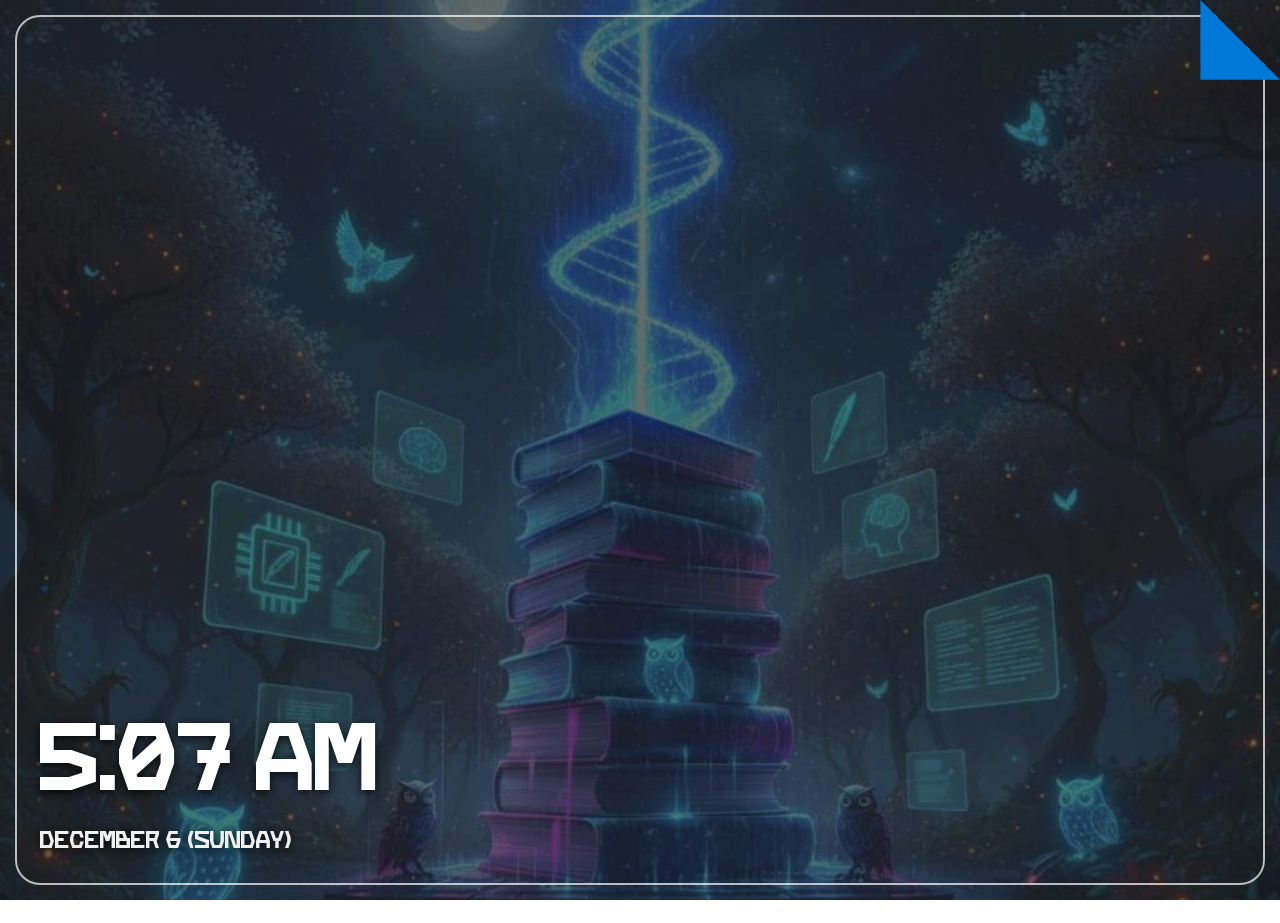
==== commit a4d1ecec: "dev_initial01" ====
--- a/index.html
+++ b/index.html
@@ -75,7 +75,7 @@
                                                     <p>Today, my work is driven by the conviction that technology must serve the public good. I bridge the gap between complex logic and human impact through three core pillars:<br><br>Educational Innovation: I am currently gamifying high school science concepts, transforming rigid curricula into immersive, interactive learning environments.<br><br>Narrative Design: Utilizing my background in creative writing and poetry to build games where the story is as robust as the codebase.<br><br>AI & Tech Ethics: I serve as an active voice for the ethical use of Artificial Intelligence. I advocate for transparency, data privacy, and the protection of human creativity against the unchecked expansion of automated systems.<br><br>I believe that as developers, we are the architects of the digital future, and it is our responsibility to ensure that future is built on ethical foundations.</p>
                                                     <img src="img/ethics.jpg" class="img-fluid mt-3 mb-4">
                                                     
-                                                    <a href="#" class="btn tm-btn-gray"><i style="margin-right: 0.5rem; display: inline-flex; align-items: center;"><svg xmlns="http://www.w3.org/2000/svg" height="1em" viewBox="0 0 448 512" fill="currentColor"><path d="M438.6 278.6c12.5-12.5 12.5-32.8 0-45.3l-160-160c-12.5-12.5-32.8-12.5-45.3 0s-12.5 32.8 0 45.3L338.8 224 32 224c-17.7 0-32 14.3-32 32s14.3 32 32 32l306.7 0-105.4 105.4c-12.5 12.5-12.5 32.8 0 45.3s32.8 12.5 45.3 0l160-160z"/></svg></i> Read More</a>
+                                                    <a href="dual-boot.html" class="btn tm-btn-gray"><i style="margin-right: 0.5rem; display: inline-flex; align-items: center;"><svg xmlns="http://www.w3.org/2000/svg" height="1em" viewBox="0 0 448 512" fill="currentColor"><path d="M438.6 278.6c12.5-12.5 12.5-32.8 0-45.3l-160-160c-12.5-12.5-32.8-12.5-45.3 0s-12.5 32.8 0 45.3L338.8 224 32 224c-17.7 0-32 14.3-32 32s14.3 32 32 32l306.7 0-105.4 105.4c-12.5 12.5-12.5 32.8 0 45.3s32.8 12.5 45.3 0l160-160z"/></svg></i> Know More</a>
                                                     
                                                 </div>                                        
                                             </div>
@@ -110,7 +110,7 @@
                                                             <li><p class="mb-4"><strong class="font-weight-bold">Data Sovereignty & Privacy:</strong>  By keeping AI operations offline, I ensure that sensitive customer information stays within the company’s walls. This is not just a security measure; it is a commitment to the ethical use of technology.</p></li>
                                                             <li><p class="mb-4"><strong class="font-weight-bold">Marketing Integration:</strong>  I help startups build sustainable brand presence using AI-driven content and strategy that respects the user, avoiding the invasive tracking typical of modern digital marketing.</p></li>                                                      
                                                         </ul>  
-                                                        <a href="#" class="btn tm-btn-gray mt-4"><i style="margin-right: 0.5rem; display: inline-flex; align-items: center;"><svg xmlns="http://www.w3.org/2000/svg" height="1em" viewBox="0 0 448 512" fill="currentColor"><path d="M438.6 278.6c12.5-12.5 12.5-32.8 0-45.3l-160-160c-12.5-12.5-32.8-12.5-45.3 0s-12.5 32.8 0 45.3L338.8 224 32 224c-17.7 0-32 14.3-32 32s14.3 32 32 32l306.7 0-105.4 105.4c-12.5 12.5-12.5 32.8 0 45.3s32.8 12.5 45.3 0l160-160z"/></svg></i> Read More</a>        
+                                                        <a href="dual-boot.html" class="btn tm-btn-gray mt-4"><i style="margin-right: 0.5rem; display: inline-flex; align-items: center;"><svg xmlns="http://www.w3.org/2000/svg" height="1em" viewBox="0 0 448 512" fill="currentColor"><path d="M438.6 278.6c12.5-12.5 12.5-32.8 0-45.3l-160-160c-12.5-12.5-32.8-12.5-45.3 0s-12.5 32.8 0 45.3L338.8 224 32 224c-17.7 0-32 14.3-32 32s14.3 32 32 32l306.7 0-105.4 105.4c-12.5 12.5-12.5 32.8 0 45.3s32.8 12.5 45.3 0l160-160z"/></svg></i> Know More</a>        
                                                     </div>                                                
                                                     <div class="col-sm-12 col-md-4 col-lg-4 col-xl-4 mb-lg-0 mb-sm-4 mb-4">
                                                         <img src="img/consultant.jpg" class="img-fluid">
@@ -180,7 +180,7 @@
                                             </div>
                                             <svg class="tm-nav-icon needs-space front-face" xmlns="http://www.w3.org/2000/svg" height="48px" viewBox="0 -960 960 960" width="48px" fill="#d1b200"><path d="M240-400h320v-80H240v80Zm0-120h480v-80H240v80Zm0-120h480v-80H240v80ZM80-80v-720q0-33 23.5-56.5T160-880h640q33 0 56.5 23.5T880-800v480q0 33-23.5 56.5T800-240H240L80-80Zm126-240h594v-480H160v525l46-45Zm-46 0v-480 480Z"/></svg>
                                             <span class="tm-nav-text front-face">Contact</span>
-                                            <svg class="tm-nav-icon needs-space back-face" xmlns="http://www.w3.org/2000/svg" height="48px" viewBox="0 -960 960 960" width="48px" fill="#d1b200"><path d="M240-400h320v-80H240v80Zm0-120h480v-80H240v80Zm0-120h480v-80H240v80ZM80-80v-720q0-33 23.5-56.5T160-880h640q33 0 56.5 23.5T880-800v480q0 33-23.5 56.5T800-240H240L80-80Zm126-240h594v-480H160v525l46-45Zm-46 0v-480 480Z"/></svg>
+                                            <svg class="tm-nav-icon needs-space back-face" xmlns="http://www.w3.org/2000/svg" height="48px" viewBox="0 -960 960 960" width="48px" fill="#d1b200"><path d="M240-400h320v-80H240v80Zm0-120h480v-80H240v80Zm0-120h480v-80H240v80ZM80-80v-720q0-33 23.5-56.5T160-880h640q33 0 56.5 23.5T880-800v480q0 33-23.5 56.5T800-240H240L80-80Zm126-240h594v-480H160v525l46-45Zm-46 0v-480 480Z"/></svg>                                             
                                             <span class="tm-nav-text back-face">Contact Me</span>
                                         </div>   
                                         <div class="product__bg"></div>        
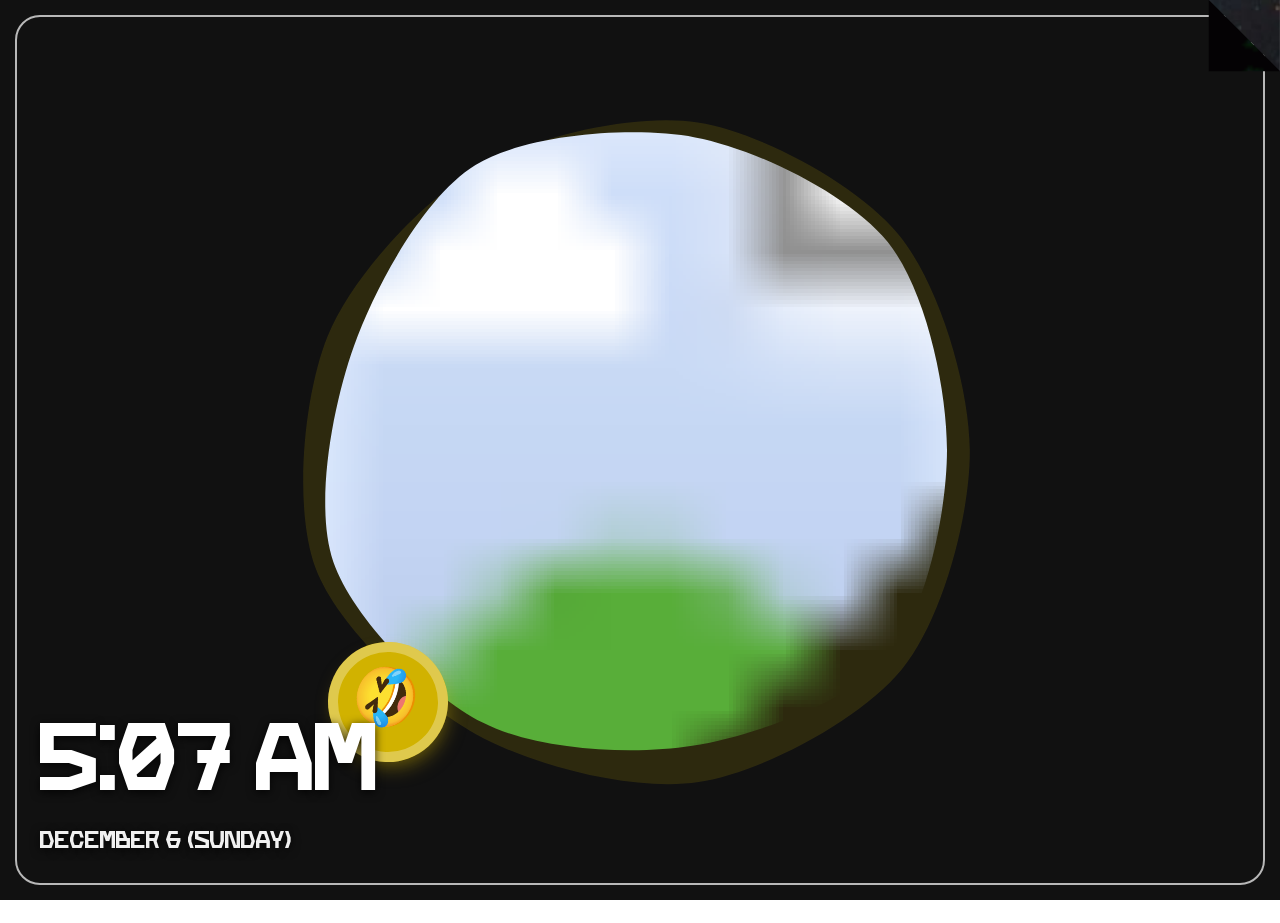
==== commit 801f0b58: "blob lock screen" ====
--- a/index.html
+++ b/index.html
@@ -16,6 +16,22 @@
 
 <body>
     <div id="vita-lock-screen">
+        <div class="blob-container">
+            <svg id="blob-1" viewBox="0 0 800 800" xmlns="http://www.w3.org/2000/svg" xmlns:xlink="http://www.w3.org/1999/xlink">
+                <defs>
+                    <clipPath id="mask">
+                        <path id="path-1"/>
+                    </clipPath>
+                </defs>
+                <path id="path-2" fill="rgba(209, 178, 0, 0.15)" />
+                
+                <g clip-path="url(#mask)">
+                    <image id="random-blob-img" href="" width="800" height="800" preserveAspectRatio="xMidYMid slice" />
+                </g>
+            </svg>
+            <div class="blob-play" id="emoji-btn">😀</div>
+        </div>
+
         <div class="vita-border"></div>
         <div class="peel-indicator">
             <i style="display:inline-flex; align-items:center;"><svg xmlns="http://www.w3.org/2000/svg" height="1em" viewBox="0 0 384 512" fill="currentColor"><path d="M169.4 470.6c12.5 12.5 32.8 12.5 45.3 0l160-160c12.5-12.5 12.5-32.8 0-45.3s-32.8-12.5-45.3 0L192 402.7 54.6 265.4c-12.5-12.5-32.8-12.5-45.3 0s-12.5 32.8 0 45.3l160 160z"/></svg></i>
@@ -26,6 +42,8 @@
             <div id="vita-date">Month 00 (Day)</div>
         </div>
     </div>
+    
+    <div id="vita-flap"></div>
     
     <div id="vita-flap"></div>
 
@@ -246,12 +264,75 @@
     <script src="js/main.js"></script>  
     
     <script>
+        // ==========================================
+        // 1. SUPAH BLOB MASK CLASS (Defined globally)
+        // ==========================================
+        class SupahBlob {
+            constructor(obj) {
+                if (!obj.el) return;
+                this.el = obj.el;
+                this.segments = obj.segments || 8;
+                this.centerX = obj.centerX || 400;
+                this.centerY = obj.centerY || 400;
+                this.minRadius = obj.minRadius || 300;
+                this.maxRadius = obj.maxRadius || 380;
+                this.minDuration = obj.minDuration || 1;
+                this.maxDuration = obj.maxDuration || 2;
+                this.init();
+            }
+            
+            init() {
+                this.points = [];
+                const slice = (Math.PI * 2) / this.segments;
+                const tl = new gsap.timeline({ onUpdate: () => { this.update(); } });
+                
+                for (let i = 0; i < this.segments; i++) {
+                    const angle = slice * i;
+                    const duration = gsap.utils.random(this.minDuration, this.maxDuration);
+                    const p = {
+                        x: this.centerX + (Math.cos(angle) * this.minRadius),
+                        y: this.centerY + (Math.sin(angle) * this.minRadius),
+                    };
+                    const tween = gsap.to(p, {
+                        duration,
+                        x: this.centerX + Math.cos(angle) * this.maxRadius,
+                        y: this.centerY + Math.sin(angle) * this.maxRadius,
+                        ease: 'sine.inOut', repeat: -1, yoyo: true,
+                    });
+                    tl.add(tween, -duration);
+                    this.points.push(p);
+                }
+            }
+                
+            update() { this.el.setAttribute('d', this.createPath()); }
+            
+            createPath() {
+                const data = this.points;
+                const size = this.points.length;
+                let path = `M${data[0].x} ${data[0].y} C`;
+                for (let i = 0; i < size; i++) {
+                    const p0 = data[(i - 1 + size) % size];
+                    const p1 = data[i];
+                    const p2 = data[(i + 1) % size];
+                    const p3 = data[(i + 2) % size];
+                    const x1 = p1.x + (p2.x - p0.x) * 0.15;
+                    const y1 = p1.y + (p2.y - p0.y) * 0.15;
+                    const x2 = p2.x - (p3.x - p1.x) * 0.15;
+                    const y2 = p2.y - (p3.y - p1.y) * 0.15;
+                    path += ` ${x1} ${y1} ${x2} ${y2} ${p2.x} ${p2.y}`;
+                }
+                return `${path}z`;
+            }
+        }
+
+        // ==========================================
+        // 2. MAIN WEBSITE INITIALIZATION
+        // ==========================================
         document.addEventListener("DOMContentLoaded", () => {
+            // --- UI Setup & Text Gravity ---
             gsap.set(".tm-nav-link", { transition: "none", borderColor: "transparent", background: "transparent", boxShadow: "none" });
-            
             gsap.set(".tm-nav-icon.front-face, .tm-nav-text.front-face", { transition: "none", opacity: 0, scale: 0, z: 20 });
             gsap.set(".tm-nav-icon.back-face, .tm-nav-text.back-face", { transition: "none", opacity: 0, scale: 0, rotationY: 180, z: 20 });
-            
             gsap.set(".tm-main-content", { transition: "none", scale: 1.05, filter: "blur(5px)" });
             
             document.documentElement.classList.add("js-ready");
@@ -261,63 +342,46 @@
                 const text = titleText.innerText.trim();
                 let newHTML = "";
                 text.split("").forEach(char => {
-                    if (char === " ") {
-                        newHTML += "&nbsp;";
-                    } else {
-                        newHTML += `<span class="gravity-char" style="display: inline-block; opacity: 0; transform: translateY(-200px);">${char}</span>`;
-                    }
+                    if (char === " ") newHTML += "&nbsp;";
+                    else newHTML += `<span class="gravity-char" style="display: inline-block; opacity: 0; transform: translateY(-200px);">${char}</span>`;
                 });
                 titleText.innerHTML = newHTML;
             }
 
             function playRevealSequence() {
                 gsap.utils.toArray('.gravity-char').forEach(ch => {
-                    gsap.to(ch, {
-                        y: 0, opacity: 1, duration: 0.8, ease: "bounce.out", delay: Math.random() * 0.5
-                    });
+                    gsap.to(ch, { y: 0, opacity: 1, duration: 0.8, ease: "bounce.out", delay: Math.random() * 0.5 });
                 });
 
                 const subHeading = document.getElementById("sub-heading");
                 if (subHeading) {
-                    gsap.fromTo(subHeading, 
-                        { x: -200, opacity: 0 }, 
-                        { x: 0, opacity: 1, duration: 1, ease: "power2.out", delay: 1.2 }
-                    );
-                }
-
-                gsap.delayedCall(2.2, () => {
-                    bubbleTl.play();
-                });
+                    gsap.fromTo(subHeading, { x: -200, opacity: 0 }, { x: 0, opacity: 1, duration: 1, ease: "power2.out", delay: 1.2 });
+                }
+
+                gsap.delayedCall(2.2, () => { bubbleTl.play(); });
 
                 const pen = document.getElementById("hero-pen");
                 if (pen) {
                     gsap.fromTo(pen, 
                         { x: -150, opacity: 0, rotation: -15 }, 
-                        { 
-                            x: 0, opacity: 1, rotation: 0, duration: 1.2, ease: "back.out(1.5)", delay: 4.2, 
-                            onComplete: () => {
-                                gsap.to(pen, { y: -8, duration: 1.5, ease: "sine.inOut", yoyo: true, repeat: -1 });
-                            }
+                        { x: 0, opacity: 1, rotation: 0, duration: 1.2, ease: "back.out(1.5)", delay: 4.2, 
+                            onComplete: () => { gsap.to(pen, { y: -8, duration: 1.5, ease: "sine.inOut", yoyo: true, repeat: -1 }); }
                         }
                     );
                 }
             }
 
+            // --- Mouse Shadow & Footer ---
             const shadowOffset = 30;
-            
             function updateTextShadow(x, y, maxX, maxY) {
                 if (!titleText || !isUnlocked) return;
-                
                 const shadowX = Math.round((x / maxX * shadowOffset) - (shadowOffset / 2));
                 const shadowY = Math.round((y / maxY * shadowOffset) - (shadowOffset / 2));
                 const hue = Math.round((x / maxX) * 360);
-                
                 titleText.style.textShadow = `${shadowX}px ${shadowY}px 0 hsl(${hue}, 80%, 50%, 0.3)`;
             }
 
-            window.addEventListener("mousemove", (e) => {
-                updateTextShadow(e.clientX, e.clientY, window.innerWidth, window.innerHeight);
-            });
+            window.addEventListener("mousemove", (e) => { updateTextShadow(e.clientX, e.clientY, window.innerWidth, window.innerHeight); });
 
             function setupFooter() {
                 const headerContainer = document.querySelector('.tm-site-header-container');
@@ -329,11 +393,11 @@
                     else { main.classList.remove('tm-footer-relative'); }
                 }
             }
-
             setupFooter();
             window.addEventListener('resize', setupFooter);
             document.querySelectorAll('.tm-current-year').forEach(el => el.textContent = new Date().getFullYear());  
 
+            // --- Bubble Unlocking Animation ---
             const bubbleTl = gsap.timeline({ paused: true });
             const links = document.querySelectorAll(".tm-nav-link");
 
@@ -346,16 +410,12 @@
                     if(bubble) bubble.classList.add("animate-bubble");
                 }, null, staggerTime);
 
-                bubbleTl.call(() => {
-                    link.closest('.product').classList.remove('is-locked');
-                }, null, popTime);
+                bubbleTl.call(() => { link.closest('.product').classList.remove('is-locked'); }, null, popTime);
 
                 bubbleTl.to(link, {
                     borderColor: "#D1B200", 
                     boxShadow: "inset -10px -10px 20px rgba(0,0,0,0.9), inset 10px 10px 20px rgba(255,255,255,0.1), 0 15px 35px rgba(0,0,0,0.8), 0 0 15px rgba(209, 178, 0, 0.2)", 
-                    duration: 0.4,
-                    ease: "power2.out",
-                    onComplete: function() { gsap.set(link, { clearProps: "all" }); }
+                    duration: 0.4, ease: "power2.out", onComplete: function() { gsap.set(link, { clearProps: "all" }); }
                 }, popTime);
 
                 bubbleTl.to(link.querySelectorAll(".front-face"), {
@@ -368,25 +428,21 @@
 
                 bubbleTl.to(link.querySelectorAll(".back-face"), {
                     opacity: 1, scale: 1, z: 20, rotationY: 180, duration: 0.6, ease: "back.out(1.7)",
-                    onComplete: function() { 
-                        gsap.set(this.targets(), { clearProps: "all" }); 
-                    }
+                    onComplete: function() { gsap.set(this.targets(), { clearProps: "all" }); }
                 }, popTime);
             });
 
+            // --- 3D Hover Effects (Bubbles & WhatsApp) ---
             document.querySelectorAll(".product").forEach((product) => {
                 const link = product.querySelector(".tm-nav-link");
                 const frontElements = product.querySelectorAll(".front-face");
 
                 product.addEventListener("pointermove", (e) => {
                     if (product.classList.contains("is-locked") || product.classList.contains("is-spinning")) return;
-                    
                     product.dataset.isDragging = "true";
-
                     const rect = product.getBoundingClientRect();
                     const x = ((e.clientX - rect.left) / rect.width - 0.5) * 2;
                     const y = ((e.clientY - rect.top) / rect.height - 0.5) * 2;
-
                     gsap.to(link, { rotationY: x * 25, rotationX: -y * 25, ease: "power1.out", duration: 0.3 });
                     gsap.to(frontElements, { x: x * 10, y: y * 10, ease: "power1.out", duration: 0.3 });
                 });
@@ -394,34 +450,26 @@
                 product.addEventListener("pointerleave", () => {
                     product.dataset.isDragging = "false";
                     if (product.classList.contains("is-locked") || product.classList.contains("is-spinning")) return;
-                    
                     gsap.to(link, { rotationY: 0, rotationX: 0, ease: "elastic.out(1, 0.4)", duration: 0.8 });
                     gsap.to(frontElements, { x: 0, y: 0, ease: "elastic.out(1, 0.4)", duration: 0.8 });
                 });
-                
                 product.addEventListener("pointerup", () => product.dataset.isDragging = "false");
                 product.addEventListener("pointercancel", () => product.dataset.isDragging = "false");
             });
 
-            // ==========================================
-            // WHATSAPP CAPSULE - EVENT DELEGATION
-            // ==========================================
             document.addEventListener("pointermove", (e) => {
                 const wrapper = e.target.closest(".wa-capsule-wrapper");
                 if (wrapper) {
                     const capsule = wrapper.querySelector(".wa-capsule");
                     const innerElements = wrapper.querySelectorAll("i, span");
-                    
                     if (wrapper.dataset.isHovered !== "true") {
                         wrapper.dataset.isHovered = "true";
                         gsap.to(capsule, { filter: "brightness(1.2) drop-shadow(0 0 15px rgba(37, 211, 102, 0.6))", duration: 0.3 });
                         gsap.to(innerElements, { z: 30, scale: 1.15, duration: 0.3 });
                     }
-
                     const rect = wrapper.getBoundingClientRect();
                     const x = ((e.clientX - rect.left) / rect.width - 0.5) * 2;
                     const y = ((e.clientY - rect.top) / rect.height - 0.5) * 2;
-
                     gsap.to(capsule, { rotationY: x * 20, rotationX: -y * 20, ease: "power1.out", duration: 0.3 });
                     gsap.to(innerElements, { x: x * 5, y: y * 5, ease: "power1.out", duration: 0.3 });
                 }
@@ -433,33 +481,28 @@
                     wrapper.dataset.isHovered = "false";
                     const capsule = wrapper.querySelector(".wa-capsule");
                     const innerElements = wrapper.querySelectorAll("i, span");
-
                     gsap.to(capsule, { rotationY: 0, rotationX: 0, filter: "brightness(1) drop-shadow(0 0 0px rgba(37, 211, 102, 0))", ease: "elastic.out(1, 0.4)", duration: 0.8 });
                     gsap.to(innerElements, { x: 0, y: 0, z: 20, scale: 1, ease: "elastic.out(1, 0.4)", duration: 0.8 });
                 }
             });
-
             document.addEventListener("pointerdown", (e) => {
                 const wrapper = e.target.closest(".wa-capsule-wrapper");
                 if (wrapper) gsap.to(wrapper.querySelector(".wa-capsule"), { scale: 0.95, duration: 0.1 });
             });
-
             document.addEventListener("pointerup", (e) => {
                 const wrapper = e.target.closest(".wa-capsule-wrapper");
                 if (wrapper) gsap.to(wrapper.querySelector(".wa-capsule"), { scale: 1, ease: "back.out(1.5)", duration: 0.4 });
             });
-            
             document.addEventListener("pointercancel", (e) => {
                 const wrapper = e.target.closest(".wa-capsule-wrapper");
                 if (wrapper) gsap.to(wrapper.querySelector(".wa-capsule"), { scale: 1, ease: "back.out(1.5)", duration: 0.4 });
             });
 
+            // --- Gyroscope ---
             window.addEventListener("deviceorientation", (e) => {
                 if (e.gamma === null || e.beta === null) return; 
-
                 let gamma = Math.min(Math.max(e.gamma || 0, -45), 45); 
                 let beta = Math.min(Math.max(e.beta || 0, -45), 45);
-
                 const pseudoX = ((gamma + 45) / 90) * window.innerWidth;
                 const pseudoY = ((beta + 45) / 90) * window.innerHeight;
                 updateTextShadow(pseudoX, pseudoY, window.innerWidth, window.innerHeight);
@@ -467,27 +510,49 @@
                 if (!isUnlocked) return;
                 const xTilt = gamma / 45; 
                 const yTilt = beta / 45;  
-
                 document.querySelectorAll(".product").forEach((product) => {
-                    if (product.classList.contains("is-locked") || product.classList.contains("is-spinning")) return;
-                    if (product.dataset.isDragging === "true") return;
-
+                    if (product.classList.contains("is-locked") || product.classList.contains("is-spinning") || product.dataset.isDragging === "true") return;
                     const link = product.querySelector(".tm-nav-link");
                     const frontElements = product.querySelectorAll(".front-face");
-
                     gsap.to(link, { rotationY: xTilt * 25, rotationX: -yTilt * 25, ease: "power1.out", duration: 0.3 });
                     gsap.to(frontElements, { x: xTilt * 10, y: yTilt * 10, z: 40, ease: "power1.out", duration: 0.3 });
                 });
-
                 document.querySelectorAll(".wa-capsule-wrapper").forEach((wrapper) => {
                     if (wrapper.dataset.isHovered === "true") return; 
                     const capsule = wrapper.querySelector(".wa-capsule");
                     const innerElements = wrapper.querySelectorAll("i, span");
-
                     gsap.to(capsule, { rotationY: xTilt * 20, rotationX: -yTilt * 20, ease: "power1.out", duration: 0.3 });
                     gsap.to(innerElements, { x: xTilt * 5, y: yTilt * 5, ease: "power1.out", duration: 0.3 });
                 });
             });
+
+            // ==========================================
+            // 3. BLOB LOCK SCREEN LOGIC
+            // ==========================================
+            const blobImages = [
+                "https://images.unsplash.com/photo-1595857819837-1c820f33e62d?ixlib=rb-1.2.1&auto=format&fit=crop&w=1534&q=80",
+                "https://images.unsplash.com/photo-1595719078597-f8ba9cc6ae72?ixlib=rb-1.2.1&auto=format&fit=crop&w=1533&q=80",
+                "https://images.unsplash.com/photo-1462804993656-fac4ff489837?ixlib=rb-1.2.1&auto=format&fit=crop&w=3150&q=80"
+            ];
+            const happyEmojis = ['😀', '😃', '😄', '😁', '😆', '😅', '😂', '🤣', '😊', '😇', '🙂', '🙃', '😉', '😌', '😍', '🥰', '😘', '😋', '😛', '😝', '😜', '🤪', '🥳', '😎'];
+            
+            const randomImg = blobImages[Math.floor(Math.random() * blobImages.length)];
+            const randomEmoji = happyEmojis[Math.floor(Math.random() * happyEmojis.length)];
+            const imgEl = document.getElementById('random-blob-img');
+            const emojiEl = document.getElementById('emoji-btn');
+            
+            if (imgEl && emojiEl) {
+                imgEl.setAttribute('href', randomImg); 
+                imgEl.setAttributeNS('http://www.w3.org/1999/xlink', 'href', randomImg);
+                emojiEl.innerText = randomEmoji;
+            }
+
+            const path1 = document.querySelector('#path-1');
+            const path2 = document.querySelector('#path-2');
+            if (path1 && path2) {
+                new SupahBlob({ el: path1, segments: 9, centerX: 400, centerY: 400, minRadius: 300, maxRadius: 380, minDuration: 1, maxDuration: 3 });
+                new SupahBlob({ el: path2, segments: 9, centerX: 400, centerY: 400, minRadius: 320, maxRadius: 400, minDuration: 2, maxDuration: 3 });
+            }
 
             const lockScreen = document.getElementById('vita-lock-screen');
             const flap = document.getElementById('vita-flap');
@@ -502,10 +567,8 @@
                 hours = hours % 12;
                 hours = hours ? hours : 12; 
                 let minutes = now.getMinutes().toString().padStart(2, '0');
-                
                 const months = ['January', 'February', 'March', 'April', 'May', 'June', 'July', 'August', 'September', 'October', 'November', 'December'];
                 const days = ['Sunday', 'Monday', 'Tuesday', 'Wednesday', 'Thursday', 'Friday', 'Saturday'];
-                
                 document.getElementById('vita-time').innerText = `${hours}:${minutes} ${ampm}`;
                 document.getElementById('vita-date').innerText = `${months[now.getMonth()]} ${now.getDate()} (${days[now.getDay()]})`;
             }
@@ -517,24 +580,25 @@
                 flap.style.clipPath = `polygon(calc(100% - ${peelState.d}px) 0%, 100% ${peelState.d}px, calc(100% - ${peelState.d}px) ${peelState.d}px)`;
             }
 
-            gsap.to(peelState, {
-                d: 80, duration: 0.5, ease: "power2.out", delay: 1, yoyo: true, repeat: 1, onUpdate: renderPeel
-            });
-
+            gsap.to(peelState, { d: 80, duration: 0.5, ease: "power2.out", delay: 1, yoyo: true, repeat: 1, onUpdate: renderPeel });
+
+            // 1. The original, working permission request block
             lockScreen.addEventListener('pointerdown', (e) => {
                 if (isUnlocked) return;
                 isDragging = true;
                 gsap.killTweensOf(peelState);
                 
                 try {
+                    // This initial screen touch perfectly satisfies Apple's user-gesture requirement
                     if (typeof DeviceOrientationEvent !== 'undefined' && typeof DeviceOrientationEvent.requestPermission === 'function') {
                         DeviceOrientationEvent.requestPermission().catch(() => {}); 
                     }
                 } catch(err) {
-                    console.log("Gyroscope disabled or unavailable on this device.");
-                }
-            });
-
+                    console.log("Gyroscope disabled or unavailable.");
+                }
+            });
+
+            // 2. The standard peel drag mechanics
             window.addEventListener('pointermove', (e) => {
                 if (!isDragging || isUnlocked) return;
                 let pullDistance = (window.innerWidth - e.clientX + e.clientY) / 1.5;
@@ -543,6 +607,7 @@
                 renderPeel();
             });
 
+            // 3. The release and unlock mechanics
             window.addEventListener('pointerup', (e) => {
                 if (!isDragging || isUnlocked) return;
                 isDragging = false;
@@ -565,16 +630,11 @@
                         }
                     });
                 } else {
-                    gsap.to(peelState, {
-                        d: 0, duration: 0.6, ease: "elastic.out(1, 0.6)", onUpdate: renderPeel
-                    });
-                }
-            });
-
-            // ==========================================
-            // MODAL CLOSE BUTTON FALLBACK
-            // Replaces the FontAwesome close button built by main.js
-            // ==========================================
+                    gsap.to(peelState, { d: 0, duration: 0.6, ease: "elastic.out(1, 0.6)", onUpdate: renderPeel });
+                }
+            });
+
+            // Modal Close Button Fallback
             const closeBtnObserver = new MutationObserver(() => {
                 const closeIcon = document.querySelector('.tm-fa-close');
                 if (closeIcon && closeIcon.tagName.toLowerCase() === 'i' && !closeIcon.querySelector('svg')) {
@@ -587,8 +647,7 @@
                 }
             });
             closeBtnObserver.observe(document.body, { childList: true, subtree: true });
-
         });
-    </script>             
+    </script>            
 </body>
 </html>
--- a/css/custom.css
+++ b/css/custom.css
@@ -121,32 +121,123 @@
 }
 
 /* =====================================================================
-   PS VITA PEEL LOCK SCREEN
+   PS VITA PEEL LOCK SCREEN (INTEGRATED WITH BLOB)
 ===================================================================== */
 #vita-lock-screen {
     position: fixed; inset: 0; z-index: 999998;
-    background: url('../img/img-bg2.jpeg') center/cover no-repeat; 
+    background: #111; /* Dark background instead of the static image */
     clip-path: polygon(0% 0%, 100% 0%, 100% 100%, 0% 100%); 
     touch-action: none; cursor: grab;
+    display: flex;
+    justify-content: center;
+    align-items: center;
+    overflow: hidden;
 }
 #vita-lock-screen:active { cursor: grabbing; }
 
-.vita-border { position: absolute; inset: 15px; border: 2px solid rgba(255,255,255,0.7); border-radius: 25px; pointer-events: none; }
+.vita-border { 
+    position: absolute; inset: 15px; border: 2px solid rgba(255,255,255,0.7); 
+    border-radius: 25px; pointer-events: none; z-index: 20; 
+}
 
 #vita-flap {
-    position: fixed; top: 0; right: 0; bottom: 0; left: 0; z-index: 999999; background: #0078d7; 
-    clip-path: polygon(100% 0%, 100% 0%, 100% 0%); filter: drop-shadow(-10px 10px 25px rgba(0,0,0,0.6)); pointer-events: none;
-}
-
-.vita-clock { position: absolute; bottom: 40px; left: 40px; color: white; text-shadow: 0 2px 10px rgba(0,0,0,0.8); pointer-events: none; }
+    position: fixed; top: 0; right: 0; bottom: 0; left: 0; z-index: 999999; 
+    
+    /* Matrix Background Settings */
+    background-color: #000000;
+    background-image: url('../img/matrix.gif'); 
+    background-size: cover;
+    background-position: center;
+    background-repeat: no-repeat;
+    
+    clip-path: polygon(100% 0%, 100% 0%, 100% 0%); 
+    
+    /* Swapped the black shadow for a neon green glow */
+    filter: drop-shadow(-10px 10px 25px rgba(0, 255, 65, 0.8)); 
+    pointer-events: none;
+}
+
+.vita-clock { 
+    position: absolute; bottom: 40px; left: 40px; color: white; 
+    text-shadow: 0 2px 10px rgba(0,0,0,0.8); pointer-events: none; z-index: 20; 
+}
 .vita-clock #vita-time { font-size: 6rem; font-weight: 300; line-height: 1; letter-spacing: -2px; }
 .vita-clock #vita-date { font-size: 1.5rem; font-weight: 400; margin-top: 10px; color: #f0f0f0; }
 
 .peel-indicator {
     position: absolute; top: 25px; right: 25px; color: white; font-size: 2rem;
-    animation: peelBounce 1.5s infinite; pointer-events: none;
-}
-@keyframes peelBounce { 0% { transform: translate(0, 0); opacity: 1; } 50% { transform: translate(-10px, 10px); opacity: 0.5; } 100% { transform: translate(0, 0); opacity: 1; } }
+    animation: peelBounce 1.5s infinite; pointer-events: none; z-index: 20;
+}
+@keyframes peelBounce { 
+    0% { transform: translate(0, 0); opacity: 1; } 
+    50% { transform: translate(-10px, 10px); opacity: 0.5; } 
+    100% { transform: translate(0, 0); opacity: 1; } 
+}
+
+/* =====================================================================
+   BLOB SPECIFIC CSS
+===================================================================== */
+/* 1. Increased the scale values so the blob is bigger on phones/tablets */
+:root { --blob-scale: 1; }
+@media (max-width: 900px) { :root { --blob-scale: 0.85; } }
+@media (max-width: 700px) { :root { --blob-scale: 0.68; } }
+@media (max-width: 500px) { :root { --blob-scale: 0.55; } } /* Bigger on phones */
+
+.blob-container {
+  position: relative;
+  z-index: 1;
+  width: 800px;
+  height: 800px;
+  transform: scale(var(--blob-scale));
+  pointer-events: none; 
+}
+
+.blob-container svg {
+  width: 100%;
+  height: 100%;
+  pointer-events: none;
+}
+
+.blob-play {
+  position: absolute;
+  z-index: 10;
+  
+  /* 2. Tuned to 11% to push it outward for a ~25% overlap */
+  bottom: 11%;
+  left: 11%;
+  
+  transform: rotate(-20deg);
+  width: 120px;
+  height: 120px;
+  background: #D1B200; 
+  box-shadow: 0 10px 20px -6px rgba(209, 178, 0, 0.5);
+  border-radius: 50%;
+  color: #111;
+  font-size: 3.5rem;
+  display: flex;
+  justify-content: center;
+  align-items: center;
+  pointer-events: auto;
+}
+
+@keyframes emojiPulse {
+    0% { transform: scale(1.2); }
+    50% { transform: scale(1); }
+    100% { transform: scale(1.2); }
+}
+
+.blob-play:before {
+  content: '';
+  position: absolute;
+  z-index: 2;
+  top: 0;
+  left: 0;
+  width: 100%;
+  height: 100%;
+  box-shadow: inset 0 0 0 10px rgba(255, 255, 255, .3);
+  border-radius: 50%;
+  animation: emojiPulse 3s infinite ease-in-out;
+}
 
 /* =====================================================================
    GLOBAL FIXED MODAL ENGINE 
